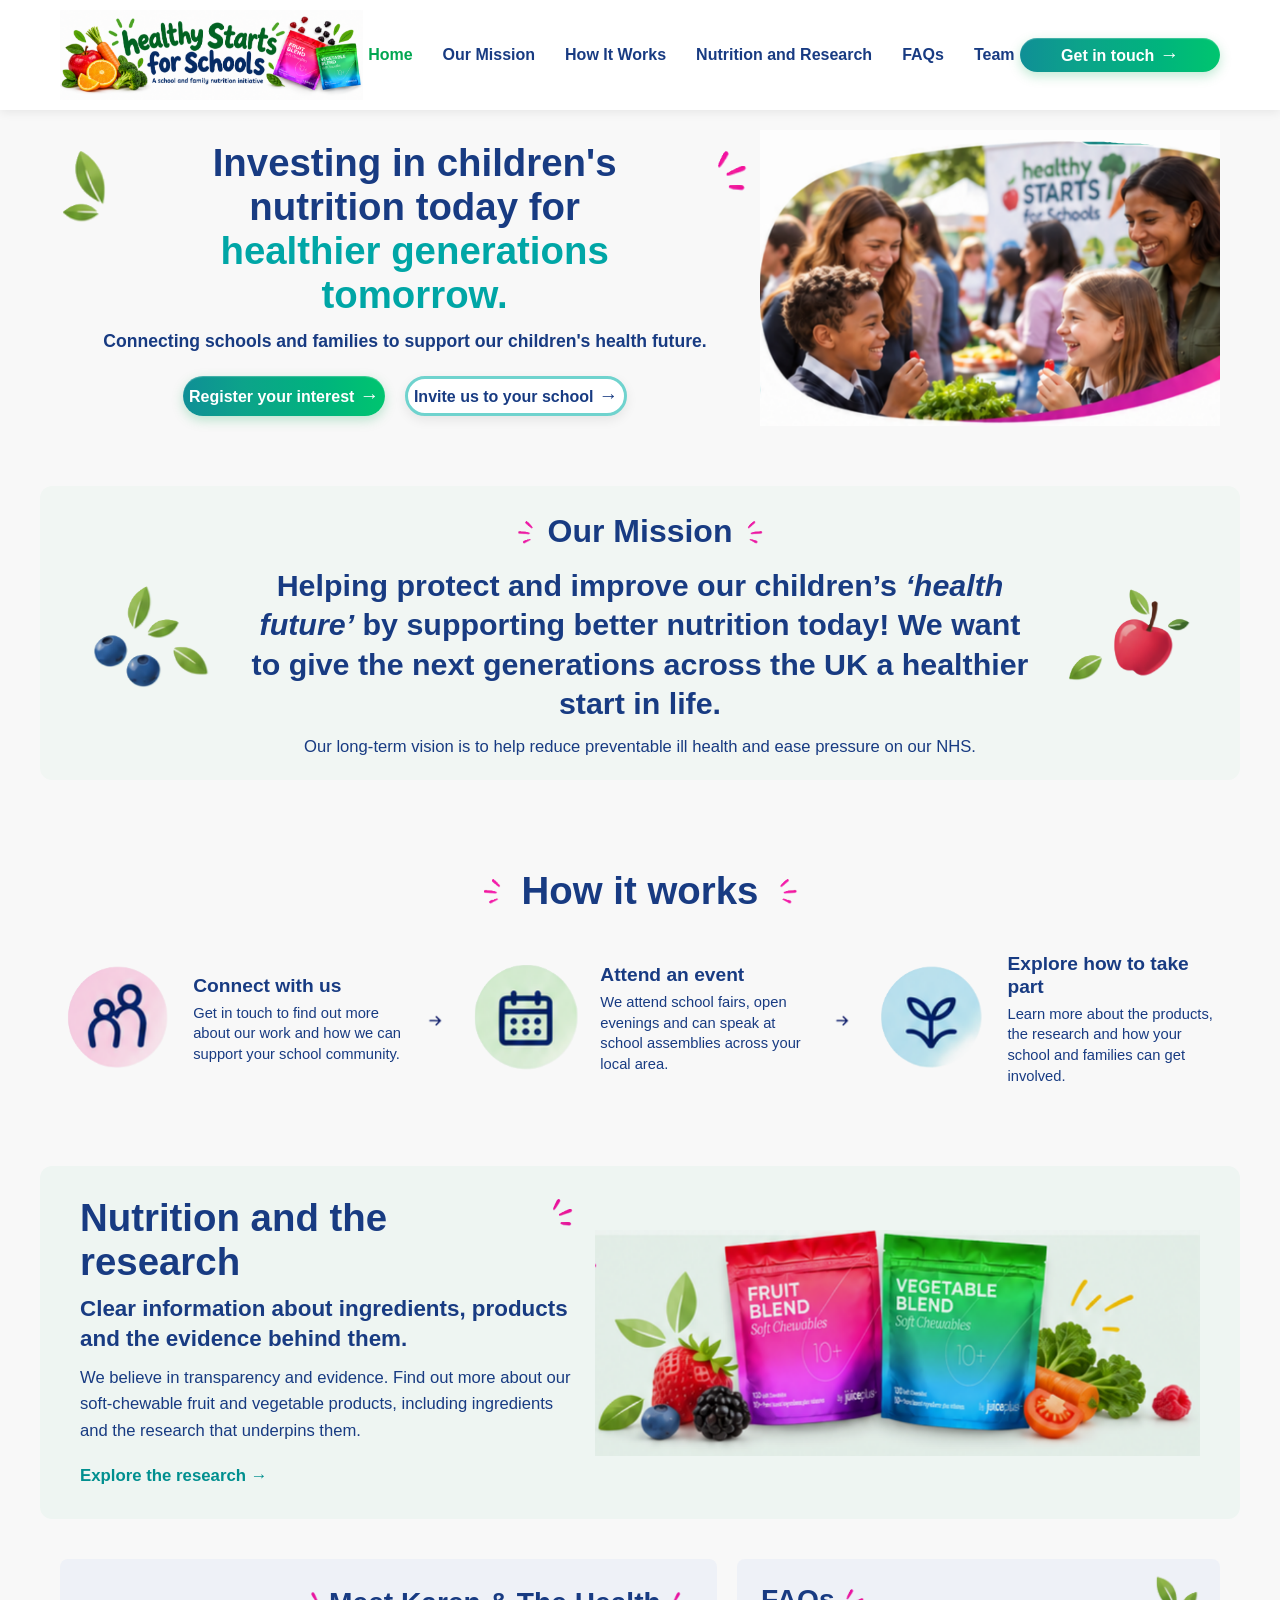
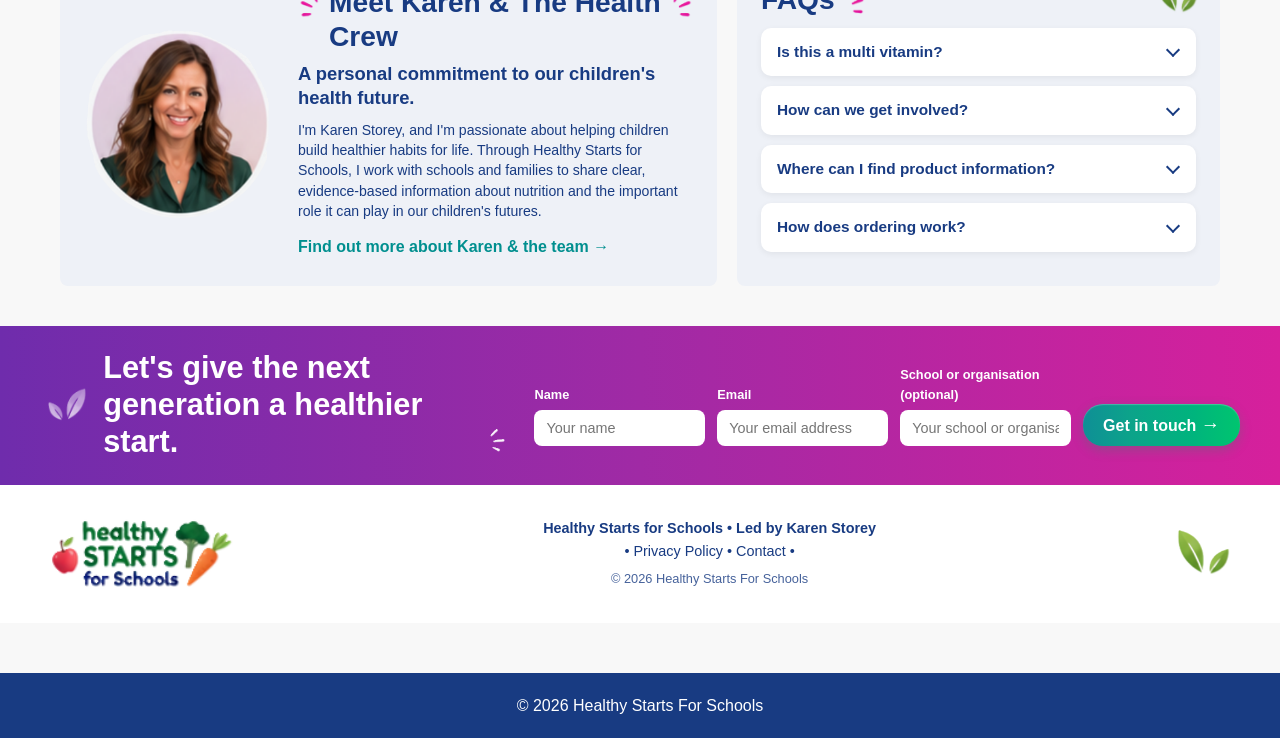
==== index.html @ e0e0cb2b "added content team page provacy" ====
<!DOCTYPE html>
<html lang="en">
<head>
<meta charset="UTF-8">
<meta name="viewport" content="width=device-width, initial-scale=1.0">
<title>Healthy Starts For Schools</title>
<link rel="stylesheet" href="css/style.css">
<!-- Standard favicon -->
<link rel="icon" type="image/x-icon" href="images/icons/favicon.ico">

<!-- PNG favicons -->
<link rel="icon" type="image/png" sizes="16x16" href="images/icons/favicon-16x16.png">
<link rel="icon" type="image/png" sizes="32x32" href="images/icons/favicon-32x32.png">

<!-- Android -->
<link rel="icon" type="image/png" sizes="192x192" href="images/icons/android-chrome-192x192.png">
<link rel="icon" type="image/png" sizes="512x512" href="images/icons/android-chrome-512x512.png">

<!-- Apple -->
<link rel="apple-touch-icon" sizes="180x180" href="images/icons/apple-touch-icon.png">
</head>

<body>

<div id="header"></div>
<section class="hero-split">
	<div class="hero-content">

	<div class="hero-top">
		<img class="hero-leaves" src="images/leaves-top-left.png" alt="Leaves Left">

		<div class="hero-heading">
			<span class="dark-blue-text hero-text">Investing in children's nutrition today for</span>
			<span class="turquoise-text hero-text">healthier generations tomorrow.</span>
		</div>

		<img class="hero-glow" src="images/pink-glow-right.png" alt="Pink Glow">
	</div>

	<p class="hero-subtext">
		Connecting schools and families to support our children's health future.
	</p>

	<div class="hero-buttons">
		<button class="green-button" id="register-your-interest">Register your interest</button>
		<button class="white-button" id="invite-us-to-your-school">Invite us to your school</button>
	</div>

</div>

	<div class="hero-image">
		<img src="images/kids-parents-picture.png" alt="Kids Parents Picture">
	</div>
</section>
<!--
    <h1>Healthy Starts For Schools</h1>
    <p>
        Supporting healthier eating, healthier lifestyles and wellbeing
        in schools and communities.
    </p>

    <a href="mailto:info@healthystartsforschools.co.uk"
       class="email-btn">
       Contact Us By Email
    </a>
-->
<section class="mission-banner">

	<img class="mission-fruit mission-fruit-left" src="images/mission-blueberries.png" alt="" aria-hidden="true">

	<div class="mission-text">

		<div class="mission-title-row">
			<img class="mission-glow" src="images/pink-glow-left-middle.png" alt="" aria-hidden="true">
			<h2 class="mission-title">Our Mission</h2>
			<img class="mission-glow" src="images/pink-glow-right-middle.png" alt="" aria-hidden="true">
		</div>

		<p class="mission-subtitle">
			Helping protect and improve our children’s <em>‘health future’</em> by supporting better nutrition today!
We want to give the next generations across the UK a healthier start in life.
		</p>

		<p class="mission-body">
			Our long-term vision is to help reduce preventable ill health and ease pressure on our NHS.
		</p>

	</div>

	<img class="mission-fruit mission-fruit-right" src="images/mission-apple.png" alt="" aria-hidden="true">

</section>

<section class="hiw">

	<div class="hiw-title-row">
		<img class="hiw-glow" src="images/pink-glow-left-middle.png" alt="" aria-hidden="true">
		<h2 class="hiw-title">How it works</h2>
		<img class="hiw-glow" src="images/pink-glow-right-middle.png" alt="" aria-hidden="true">
	</div>

	<div class="hiw-steps">

		<div class="hiw-step">
			<img class="hiw-icon" src="images/how-it-works-1-connect-graphic.png" alt="">
			<div class="hiw-text">
				<h3>Connect with us</h3>
				<p>Get in touch to find out more about our work and how we can support your school community.</p>
			</div>
		</div>

		<img class="hiw-arrow" src="images/how-it-works-0-arrow.png" alt="" aria-hidden="true">

		<div class="hiw-step">
			<img class="hiw-icon" src="images/how-it-works-2-join-graphic.png" alt="">
			<div class="hiw-text">
				<h3>Attend an event</h3>
				<p>We attend school fairs, open evenings and can speak at school assemblies across your local area.</p>
			</div>
		</div>

		<img class="hiw-arrow" src="images/how-it-works-0-arrow.png" alt="" aria-hidden="true">

		<div class="hiw-step">
			<img class="hiw-icon" src="images/how-it-works-3-explore-graphic.png" alt="">
			<div class="hiw-text">
				<h3>Explore how to take part</h3>
				<p>Learn more about the products, the research and how your school and families can get involved.</p>
			</div>
		</div>

	</div>

</section>
<section class="research-banner">

	<div class="research-text">

		<div class="research-title-row">
			<h2 class="research-title">Nutrition and the research</h2>
			<img class="research-glow" src="images/pink-glow-right.png" alt="" aria-hidden="true">
		</div>

		<p class="research-subtitle">
			Clear information about ingredients, products and the evidence behind them.
		</p>

		<p class="research-body">
			We believe in transparency and evidence. Find out more about our soft-chewable
			fruit and vegetable products, including ingredients and the research that
			underpins them.
		</p>

		<a class="research-link" href="nutritionresearch.html">Explore the research</a>

	</div>

	<div class="research-image">
		<img src="images/nutrition-and-research-graphic.png"
		     alt="Fruit Blend and Vegetable Blend soft chewables with fresh fruit and vegetables">
	</div>

</section>

<section class="tf">

	<!-- Left panel: Meet Karen -->
	<div class="tf-panel tf-team">

		<img class="tf-photo" src="images/meet-the-team-pseudo-karen.png" alt="Karen Storey">

		<div class="tf-team-text">

			<div class="tf-title-row">
				<img class="tf-glow" src="images/pink-glow-left.png" alt="" aria-hidden="true">
				<h2 class="tf-title">Meet Karen &amp; The Health Crew</h2>
				<img class="tf-glow" src="images/pink-glow-right.png" alt="" aria-hidden="true">
			</div>

			<p class="tf-subtitle">A personal commitment to our children's health future.</p>

			<p class="tf-body">
				I'm Karen Storey, and I'm passionate about helping children build healthier
				habits for life. Through Healthy Starts for Schools, I work with schools and
				families to share clear, evidence-based information about nutrition and the
				important role it can play in our children's futures.
			</p>

			<a class="tf-link" href="team.html">Find out more about Karen &amp; the team</a>

		</div>
	</div>

	<!-- Right panel: FAQs -->
	<div class="tf-panel tf-faqs">

		<img class="tf-leaves" src="images/leaves-right.png" alt="" aria-hidden="true">

		<div class="tf-title-row">
			<h2 class="tf-title">FAQs</h2>
			<img class="tf-glow" src="images/pink-glow-right.png" alt="" aria-hidden="true">
		</div>
		<details class="tf-faq">
			<summary>Is this a multi vitamin?</summary>
			<p>No, the is organic GMO free whole food nutrition.</p>
		</details>
		<details class="tf-faq">
			<summary>How can we get involved?</summary>
			<p>Email us for more information.</p>
		</details>

		<details class="tf-faq">
			<summary>Where can I find product information?</summary>
			<p>See the nutrition and research page.</p>
		</details>

		<details class="tf-faq">
			<summary>How does ordering work?</summary>
			<p>A simple repeat ordering system that gets delivered directly to your organisation.</p>
		</details>

	</div>

</section>

<section class="cta">
	<div class="cta-inner">

		<div class="cta-message">
			<img class="cta-leaves knockout" src="images/leaves-left.png" alt="" aria-hidden="true">
			<h2 class="cta-title">Let's give the next generation a healthier start.</h2>
			<img class="cta-glow knockout" src="images/pink-glow-right-middle.png" alt="" aria-hidden="true">
		</div>

		<form class="cta-form">
			<label>Name
				<input type="text" id="name" name="name" placeholder="Your name">
			</label>

			<label>Email
				<input type="email" id="email" name="email" placeholder="Your email address">
			</label>

			<label>School or organisation (optional)
				<input type="text" id="organisation" name="organisation" placeholder="Your school or organisation">
			</label>

			<button type="submit" id="get-in-touch-purple" class="green-button">
				Get in touch
			</button>
		</form>

	</div>
</section>
<div id="footer"></div>


<script src="js/script.js"></script>

</body>
</html>
---- css/style.css ----
:root{
    --green-primary:#00A651;
    --green-dark:#008948;
    --green-light:#7AC943;
    --blue-primary:#183B82;
    --blue-dark:#102A60;
	--turquoise-primary:#00A6A6;
    --turquoise-dark:#008F8F;
    --red:#F44336;
    --red-light:#FF6B6B;
    --orange:#F9A11B;
    --yellow:#F7D100;
    --offwhite:#F8F8F8;
}

*{
    margin:0;
    padding:0;
    box-sizing:border-box;
}

body{
    font-family:Arial, Helvetica, sans-serif;
    background:var(--offwhite);
    line-height:1.6;
    color:#333;
}

header{
    background:#fff;
    box-shadow:0 2px 10px rgba(0,0,0,0.08);
    position:sticky;
    top:0;
    z-index:1000;
}

.header-container{
    max-width:1200px;
    margin:auto;
    display:flex;
    align-items:center;
    justify-content:space-between;
    padding:10px 20px;
}

.logo{
    height:90px;
    width:auto;
}

.nav-links{
    display:flex;
    list-style:none;
    gap:30px;
}

.nav-links a{
    text-decoration:none;
    color:var(--blue-primary);
    font-weight:bold;
    transition:.3s;
}

.nav-links a:hover{
    color:var(--green-primary);
}

.burger{
    display:none;
    font-size:2rem;
    cursor:pointer;
    background:none;
    border:none;
}

.hero{
    text-align:center;
    padding:80px 20px;
}

.hero h1{
    color:var(--green-primary);
    margin-bottom:20px;
}

.hero p{
    max-width:700px;
    margin:auto;
    margin-bottom:30px;
}

.email-btn{
    display:inline-block;

    padding:8px 16px;
    min-width:260px;

    background:linear-gradient(
        90deg,
        #0f8f96 0%,
        #0ca38a 30%,
        #00b47d 70%,
        #00c56f 100%
    );

    color:#ffffff;
    text-decoration:none;
    font-weight:700;

    border:none;
    border-radius:50px;

    box-shadow:
        0 4px 12px rgba(0,166,81,0.25),
        inset 0 1px 1px rgba(255,255,255,0.25);

    transition:all 0.3s ease;
}

.email-btn:hover{
    background:linear-gradient(
        90deg,
        #0a7e84 0%,
        #0a937d 30%,
        #009d6c 70%,
        #00ae61 100%
    );

    transform:translateY(-2px);
}

.email-btn::after{
    content:" →";
    font-size:1.2rem;
}

img{
    vertical-align: middle;
}

.gallery{
    max-width:1200px;
    margin:auto;
    padding:40px 20px;
    display:grid;
    grid-template-columns:repeat(auto-fit,minmax(300px,1fr));
    gap:20px;
}

.gallery img{
    width:100%;
    border-radius:10px;
    box-shadow:0 4px 10px rgba(0,0,0,.1);
}

.content{
    max-width:1000px;
    margin:auto;
    padding:60px 20px;
}

.content h1{
    color:var(--blue-primary);
    margin-bottom:20px;
}

.content p{
    margin-bottom:15px;
}

footer{
    background:var(--blue-primary);
    color:white;
    text-align:center;
    padding:20px;
    margin-top:50px;
}

.active-page{
    color:var(--green-primary) !important;
}

@media (max-width:768px){

    .burger{
        display:block;
    }

    .nav-links{
        display:none;
        width:100%;
        flex-direction:column;
        padding-top:20px;
        gap:15px;
        text-align:center;
    }

    .nav-links.active{
        display:flex;
    }

    .header-container{
        flex-wrap:wrap;
    }
}
.strapline{
    display:block;
    max-width:700px;
    width:100%;
    margin:0 auto 30px;
}

.showcase{
    padding:60px 20px;
    text-align:center;
    background:white;
}

.showcase h2{
    color:var(--blue-primary);
    margin-bottom:30px;
}

.showcase-image{
    width:100%;
    max-width:1100px;
    border-radius:12px;
    box-shadow:0 6px 20px rgba(0,0,0,0.15);
}

.active-page{
    color: #00A651;
    font-weight: bold;
}
.hero-buttons{
    display:flex;
    gap:20px;
    justify-content:center;
    flex-wrap:wrap;
    margin-top:30px;
}

.green-button,
.white-button{
    display:inline-block;
    padding:6px 6px;
    border-radius:20px;
    font-size:1rem;
    font-weight:700;
    text-decoration:none;
    transition:all 0.3s ease;
    text-align:center;
    min-width:200px;
}

/* Green Button */

.green-button{
    display:inline-block;
    padding:6px 6px;
    min-width:200px;

    background:linear-gradient(
        90deg,
        #0f8f96 0%,
        #0ca38a 30%,
        #00b47d 70%,
        #00c56f 100%
    );

    color:#ffffff;
    font-weight:700;
    font-size:1rem;
    text-decoration:none;

    border-radius:20px;
    border:none;

    box-shadow:
        0 4px 12px rgba(0,166,81,0.25),
        inset 0 1px 1px rgba(255,255,255,0.25);

    transition:all 0.3s ease;
}

.green-button:hover{
    background:linear-gradient(
        90deg,
        #0a7e84 0%,
        #0a937d 30%,
        #009d6c 70%,
        #00ae61 100%
    );

    transform:translateY(-2px);
}

/* White Button */

.white-button{
    background:#ffffff;
    color:#183B82;
    border:3px solid #6FD3CE;
    box-shadow:0 4px 12px rgba(0,0,0,0.08);
}

.white-button:hover{
    background:#f8f8f8;
    border-color:#00A651;
    transform:translateY(-2px);
}
@media (max-width:768px){

    .hero-buttons{
        flex-direction:column;
        align-items:center;
    }

    .green-button,
    .white-button{
        width:100%;
        max-width:350px;
    }
}
.green-button::after,
.white-button::after{
    content:" →";
    font-size:1.2rem;
}
.dark-blue-text{
    color:var(--blue-primary);
}

.turquoise-text{
    color:var(--turquoise-primary);
}
.hero-split{
    display:flex;
    align-items:center;
    gap:10px;    
	max-width:1200px;   
    margin:0 auto;
    padding:20px;          /* same side padding as .content */
}

.hero-content{
    flex:1 1 60%;
    text-align:left;
}

/* Row: leaves | heading | glow */
.hero-top{
    display:flex;
    align-items:flex-start;
    justify-content:space-between;
    gap:clamp(8px, 1.5vw, 20px);
    margin-bottom:10px;
}

.hero-image{
    flex:1 1 40%;
}

.hero-image img{
    width:100%;
    height:auto;
    display:block;
}

/* Leaves: top left of the content column */
.hero-leaves{
    width:clamp(35px, 4.5vw, 60px);
    height:auto;
    flex-shrink:0;
    mix-blend-mode:multiply;
}

/* Heading */
.hero-heading{
    flex:1 1 auto;
    min-width:0;
}

.hero-text{
    display:block;
    font-family:'Fredoka', Arial, Helvetica, sans-serif;
    font-weight:bolder;
    font-size:clamp(1.5rem, 3vw, 2.8rem);
    line-height:1.15;text-align:center;
}

/* Pink glow: top right of the heading */
.hero-glow{
    width:clamp(24px, 3vw, 40px);
    height:auto;
    flex-shrink:0;
    mix-blend-mode:multiply;
}

/* Spans the full row, so it runs from the leaves to the glow */
.hero-subtext{
    margin-bottom:20px;
    font-size:clamp(0.95rem, 1.4vw, 1.1rem);
    color:var(--blue-primary);
	text-align:center;	
	font-weight: bolder;
}

/* Buttons: left-aligned in this layout */
.hero-split .hero-buttons{
    justify-content:center;
    margin-top:0;
}

.green-button,
.white-button{
    cursor:pointer;
    font-family:inherit;
}

/* Stack on tablets and phones */
@media (max-width:768px){
    .hero-split{
        flex-direction:column;
    }

    .hero-content,
    .hero-image{
        flex:1 1 auto;
        width:100%;
    }

    .hero-split .hero-buttons{
        justify-content:center;
    }
}

/* ---------- Our mission banner ---------- */

.mission-banner{
    display:flex;
    align-items:center;
    justify-content:space-between;
    gap:20px;
    max-width:1200px;
    margin:40px auto;
    padding:20px 30px;
    background:#F1F6F3;              /* same pale green-grey as the research banner */
    border-radius:12px;
}

.mission-text{
    flex:1 1 auto;
    min-width:0;
    text-align:center;
}

/* Title with the glow at its left */
.mission-title-row{
    display:flex;
    align-items:center;
    justify-content:center;
    gap:10px;
    margin-bottom:8px;
}

.mission-title{
    font-family:'Fredoka', Arial, Helvetica, sans-serif;
    font-weight:600;
    font-size:clamp(1.4rem, 2.6vw, 2rem);
    color:var(--blue-primary);
}

.mission-glow{
    width:clamp(18px, 2vw, 28px);
    height:auto;
    mix-blend-mode:multiply;
}

.mission-subtitle{
    font-family:'Fredoka', Arial, Helvetica, sans-serif;
    font-weight:600;
    font-size:clamp(1.1rem, 2.4vw, 1.9rem);
    line-height:1.3;
    color:var(--blue-primary);
    max-width:32em;
    margin:0 auto 10px;
}

.mission-body{
    font-size:clamp(0.85rem, 1.3vw, 1.05rem);
    color:var(--blue-primary);
}

/* Blueberries left, apple right */
.mission-fruit{
    width:clamp(70px, 12vw, 170px);
    height:auto;
    flex-shrink:0;
    mix-blend-mode:multiply;         /* blends the image backgrounds into the banner */
}

/* Smaller fruit on phones, so the text has room */
@media (max-width:600px){
    .mission-banner{
        padding:20px 12px;
        gap:8px;
    }

    .mission-fruit{
        width:55px;
    }
}

/* ---------- How it works ---------- */

.hiw{
    max-width:1200px;
    margin:0 auto;
    padding:40px 20px;
}

/* Title with a glow either side */
.hiw-title-row{
    display:flex;
    align-items:center;
    justify-content:center;
    gap:clamp(8px, 1.5vw, 16px);
    margin-bottom:30px;
}

.hiw-title{
    font-family:'Fredoka', Arial, Helvetica, sans-serif;
    font-weight:600;
    font-size:clamp(1.6rem, 3vw, 2.4rem);
    color:var(--blue-primary);
}

.hiw-glow{
    width:clamp(18px, 2.2vw, 30px);
    height:auto;
    mix-blend-mode:multiply;
}

/* Row: step | arrow | step | arrow | step */
.hiw-steps{
    display:flex;
    align-items:center;
    justify-content:center;
    gap:clamp(8px, 1.5vw, 20px);
}

.hiw-step{
    flex:1 1 0;                    /* three equal-width steps */
    min-width:0;
    display:flex;
    align-items:center;
    gap:clamp(10px, 1.5vw, 18px);
}

.hiw-icon{
    width:clamp(70px, 9vw, 120px);
    height:auto;
    flex-shrink:0;
    mix-blend-mode:multiply;       /* hides the white image background */
}

.hiw-text h3{
    font-family:'Fredoka', Arial, Helvetica, sans-serif;
    font-weight:600;
    font-size:clamp(1rem, 1.5vw, 1.2rem);
    line-height:1.2;
    color:var(--blue-primary);
    margin-bottom:6px;
}

.hiw-text p{
    font-size:clamp(0.85rem, 1.15vw, 0.95rem);
    line-height:1.4;
    color:var(--blue-primary);
}

.hiw-arrow{
    flex:0 0 auto;
    width:clamp(14px, 1.8vw, 24px);
    height:auto;
    mix-blend-mode:multiply;
}

/* Stack the steps on tablets and phones */
@media (max-width:768px){
    .hiw-steps{
        flex-direction:column;
        gap:12px;
    }

    .hiw-step{
        flex:none;
        width:100%;
        max-width:420px;
    }

    .hiw-icon{
        width:90px;
    }

    .hiw-arrow{
        width:20px;
        transform:rotate(90deg);   /* arrows point down when stacked */
    }
}

/* ---------- Nutrition and research banner ---------- */

.research-banner{
    display:flex;
    align-items:center;
    gap:20px;
    max-width:1200px;
    margin:40px auto;
    padding:30px 40px;
    background:#eef5f2;              /* pale green-grey from the design */
    border-radius:12px;
}

.research-text{
    flex:1 1 45%;
    min-width:0;
}

.research-image{
    flex:1 1 55%;
    min-width:0;
}

.research-image img{
    width:100%;
    height:auto;
    display:block;
    mix-blend-mode:multiply;         /* blends the image's pale background into the box */
}

/* Title with the glow at its top right */
.research-title-row{
    display:flex;
    align-items:flex-start;
    gap:8px;
    margin-bottom:10px;
}

.research-title{
    font-family:'Fredoka', Arial, Helvetica, sans-serif;
    font-weight:600;
    font-size:clamp(1.5rem, 3vw, 2.4rem);
    line-height:1.15;
    color:var(--blue-primary);
}

.research-glow{
    width:clamp(18px, 2vw, 28px);
    height:auto;
    margin-top:-4px;
    flex-shrink:0;
    mix-blend-mode:multiply;
}

.research-subtitle{
    font-size:clamp(1.05rem, 1.8vw, 1.4rem);
    font-weight:700;
    line-height:1.3;
    color:var(--blue-primary);
    margin-bottom:12px;
}

.research-body{
    font-size:clamp(0.9rem, 1.3vw, 1.05rem);
    color:var(--blue-primary);
    margin-bottom:18px;
}

.research-link{
    font-weight:700;
    font-size:1.05rem;
    color:var(--turquoise-dark);
    text-decoration:none;
}

.research-link::after{
    content:" →";
}

.research-link:hover{
    text-decoration:underline;
}

/* Stack on tablets and phones */
@media (max-width:768px){
    .research-banner{
        flex-direction:column;
        padding:25px 20px;
    }

    .research-text,
    .research-image{
        flex:1 1 auto;
        width:100%;
    }
}
/* ---------- Meet the team + FAQs ---------- */

.tf{
    display:flex;
    gap:20px;
    max-width:1200px;
    margin:40px auto;
    padding:0 20px;
    align-items:stretch;
}

.tf-panel{
    background:#eef1f7;                /* pale blue-grey panel */
    border-radius:8px;
    padding:clamp(14px, 2vw, 24px);
    position:relative;
    min-width:0;
}

.tf-team{
    flex:1.4 1 0;                      /* left panel is wider */
    display:flex;
    align-items:center;
    gap:clamp(12px, 2vw, 24px);
}

.tf-faqs{
    flex:1 1 0;
}

/* Photo cropped to a circle */
.tf-photo{
    width:clamp(110px, 16vw, 190px);
    aspect-ratio:1 / 1;
    object-fit:cover;
    border-radius:50%;
    flex-shrink:0;
}

.tf-team-text{
    min-width:0;
}

/* Titles with glows */
.tf-title-row{
    display:flex;
    align-items:flex-start;
    gap:8px;
    margin-bottom:8px;
}

.tf-title{
    font-family:'Fredoka', Arial, Helvetica, sans-serif;
    font-weight:600;
    font-size:clamp(1.3rem, 2.2vw, 1.8rem);
    line-height:1.2;
    color:var(--blue-primary);
}

.tf-glow{
    width:clamp(16px, 1.8vw, 24px);
    height:auto;
    flex-shrink:0;
    mix-blend-mode:multiply;
}

.tf-subtitle{
    font-weight:700;
    font-size:clamp(1rem, 1.5vw, 1.15rem);
    line-height:1.3;
    color:var(--blue-primary);
    margin-bottom:10px;
}

.tf-body{
    font-size:clamp(0.85rem, 1.1vw, 0.95rem);
    line-height:1.45;
    color:var(--blue-primary);
    margin-bottom:12px;
}

.tf-link{
    font-weight:700;
    color:var(--turquoise-dark);
    text-decoration:none;
}

.tf-link::after{
    content:" →";
}

.tf-link:hover{
    text-decoration:underline;
}

/* Leaves at the top right of the FAQ panel */
.tf-leaves{
    position:absolute;
    top:8px;
    right:14px;
    width:clamp(36px, 4.5vw, 56px);
    height:auto;
    mix-blend-mode:multiply;
}

/* FAQ accordion */
.tf-faq{
    background:#fff;
    border-radius:10px;
    box-shadow:0 2px 6px rgba(0,0,0,0.06);
    margin-bottom:10px;
}

.tf-faq summary{
    cursor:pointer;
    list-style:none;
    position:relative;
    padding:12px 44px 12px 16px;
    font-family:'Fredoka', Arial, Helvetica, sans-serif;
    font-weight:600;
    font-size:clamp(0.9rem, 1.2vw, 1rem);
    color:var(--blue-primary);
}

.tf-faq summary::-webkit-details-marker{
    display:none;
}

/* Chevron */
.tf-faq summary::after{
    content:"";
    position:absolute;
    right:18px;
    top:50%;
    width:8px;
    height:8px;
    border-right:2px solid var(--blue-primary);
    border-bottom:2px solid var(--blue-primary);
    transform:translateY(-70%) rotate(45deg);
    transition:transform .2s ease;
}

.tf-faq[open] summary::after{
    transform:translateY(-30%) rotate(-135deg);   /* flips up when open */
}

.tf-faq p{
    padding:0 16px 14px;
    font-size:0.9rem;
    color:var(--blue-primary);
}

/* Stack on tablets and phones */
@media (max-width:900px){
    .tf{
        flex-direction:column;
    }
}

@media (max-width:500px){
    .tf-team{
        flex-direction:column;
        text-align:center;
    }

    .tf-title-row{
        justify-content:center;
    }
}
/* ---------- Call-to-action banner ---------- */

.cta{
    background:linear-gradient(90deg, #6f2cac 0%, #a02aa5 50%, #d6209c 100%);
    padding:24px 20px;
    margin-top:40px;
}

.cta-inner{
    max-width:1200px;
    margin:0 auto;
    display:flex;
    align-items:center;
    justify-content:space-between;
    gap:24px;
}

.cta-message{
    display:flex;
    align-items:center;
    gap:12px;
    flex:1 1 40%;
    min-width:0;
}

.cta-title{
    font-family:'Fredoka', Arial, Helvetica, sans-serif;
    font-weight:600;
    font-size:clamp(1.3rem, 2.4vw, 2rem);
    line-height:1.2;
    color:#fff;
}

.cta-leaves{
    width:clamp(34px, 4vw, 56px);
    height:auto;
    flex-shrink:0;
}

.cta-glow{
    width:clamp(18px, 2vw, 28px);
    height:auto;
    flex-shrink:0;
    align-self:flex-end;
}

/* Turns white-background images into light shapes on dark backgrounds */
.knockout{
    filter:grayscale(1) invert(1) brightness(1.4);
    mix-blend-mode:screen;
}

/* Form row */
.cta-form{
    display:flex;
    align-items:flex-end;
    gap:12px;
    flex:1 1 60%;
    min-width:0;
}

.cta-form label{
    flex:1 1 0;
    min-width:0;
    display:flex;
    flex-direction:column;
    gap:4px;
    font-size:0.8rem;
    font-weight:700;
    color:#fff;
}

.cta-form input{
    width:100%;
    padding:10px 12px;
    border:none;
    border-radius:8px;
    font-size:0.9rem;
    font-family:inherit;
}

.cta-form .green-button{
    flex:0 0 auto;
    padding:10px 20px;
    min-width:0;
    white-space:nowrap;
}

/* ---------- Footer ---------- */

.site-footer{
    background:#fff;
    color:var(--blue-primary);
    margin-top:0;
    padding:24px 20px;
}

.site-footer-inner{
    max-width:1200px;
    margin:0 auto;
    display:flex;
    align-items:center;
    justify-content:space-between;
    gap:20px;
}

.footer-logo{
    height:clamp(60px, 8vw, 90px);
    width:auto;
    flex-shrink:0;
}

.footer-text{
    text-align:center;
    font-size:0.9rem;
}

.footer-strong{
    font-weight:700;
}

.footer-text a{
    color:var(--blue-primary);
    text-decoration:none;
}

.footer-text a:hover{
    text-decoration:underline;
}

.footer-copy{
    font-size:0.8rem;
    margin-top:6px;
    opacity:0.8;
}

.footer-leaves{
    width:clamp(40px, 6vw, 70px);
    height:auto;
    flex-shrink:0;
    mix-blend-mode:multiply;     /* white background disappears on the white footer */
}

/* Stack on tablets and phones */
@media (max-width:900px){
    .cta-inner{
        flex-direction:column;
        align-items:stretch;
    }

    .cta-form{
        flex-wrap:wrap;
    }

    .cta-form label{
        flex:1 1 200px;
    }
}

@media (max-width:600px){
    .site-footer-inner{
        flex-direction:column;
    }

    .cta-form .green-button{
        width:100%;
        max-width:none;
    }
}

.straplines {
	display: block;      /* needed so auto margins can centre it */
	margin: 0 auto;      /* centres horizontally */
	width: 80%;          /* resize relative to the container */
	max-width: 900px;    /* never grow bigger than this */
	height: auto;        /* keeps the correct proportions */
}

.team-member{
    background:#fff;
    padding:30px;
    margin:30px 0;
    border-radius:12px;
    box-shadow:0 2px 10px rgba(0,0,0,0.08);
}

.team-header{
    display:flex;
    gap:20px;
    align-items:center;
    margin-bottom:20px;
}

.team-header img{
    width:140px;
    height:140px;
    border-radius:50%;
    object-fit:cover;
}

.team-role{
    color:var(--green-primary);
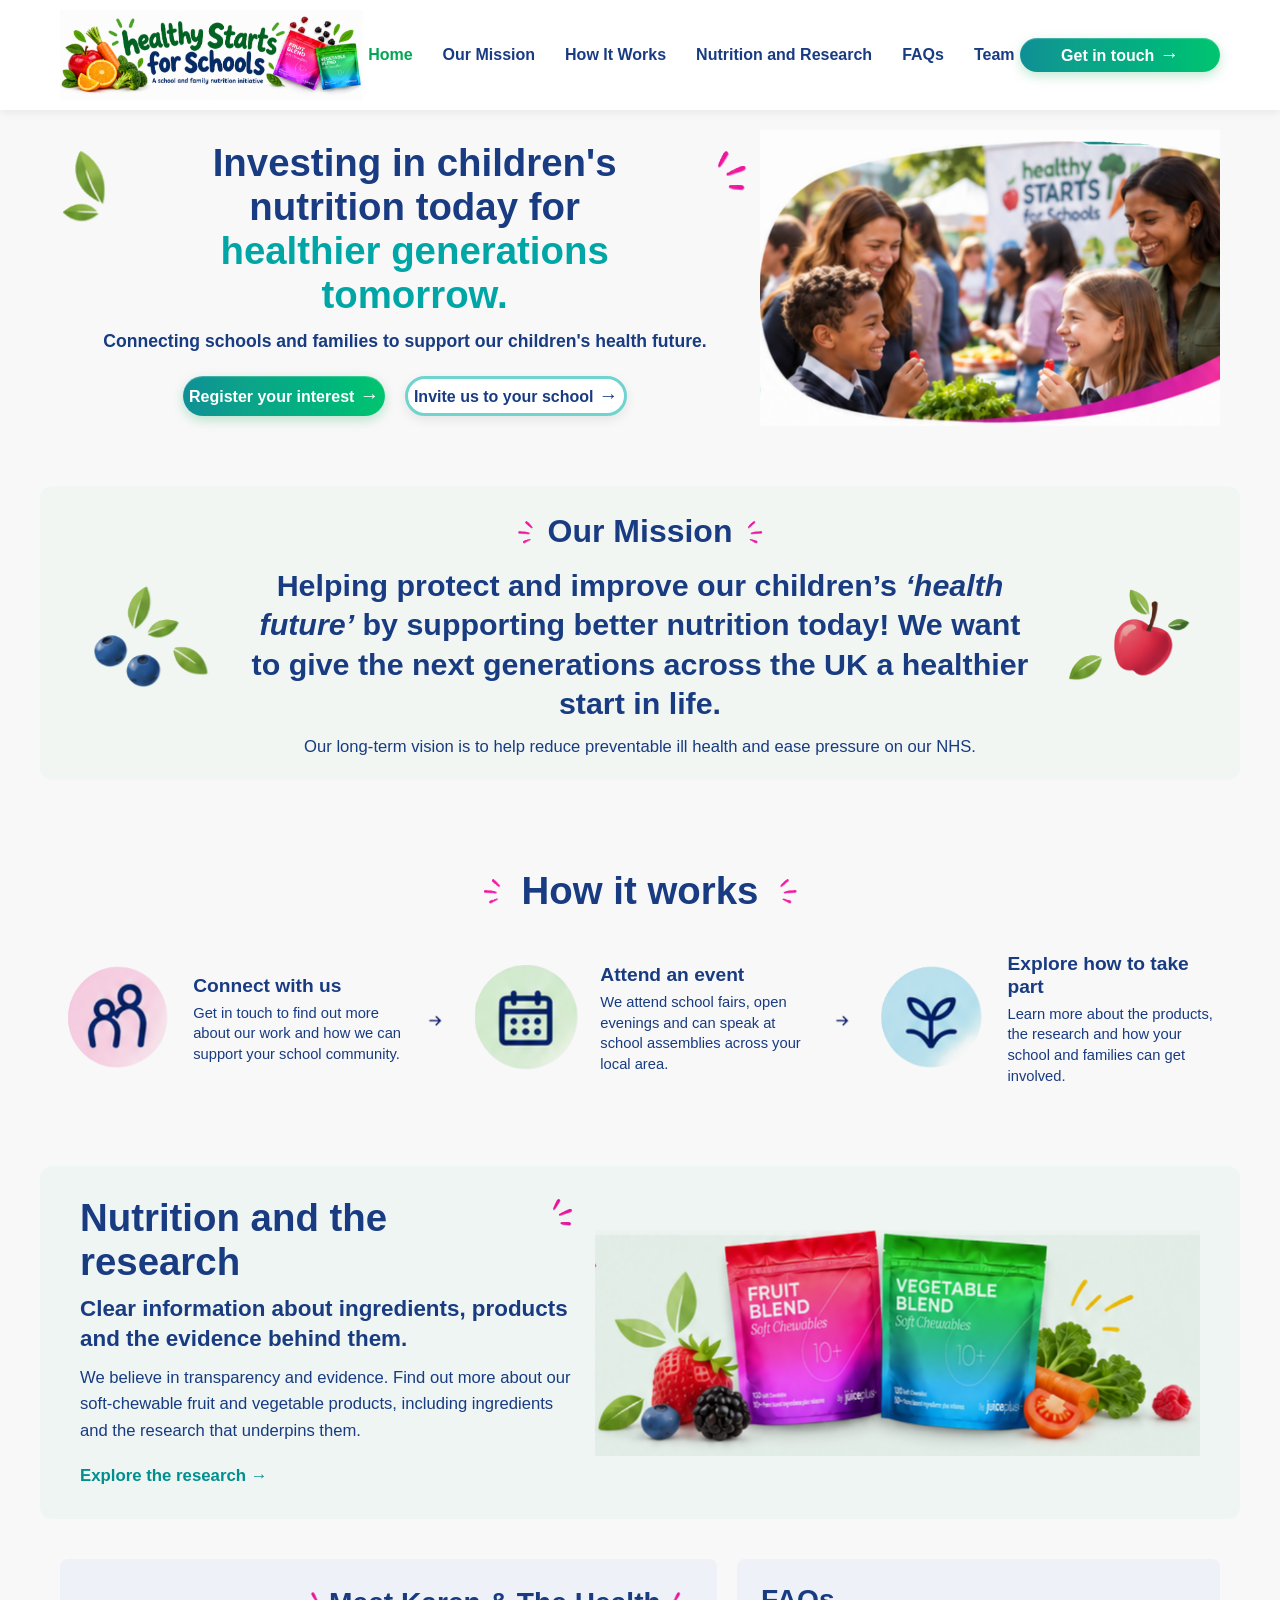
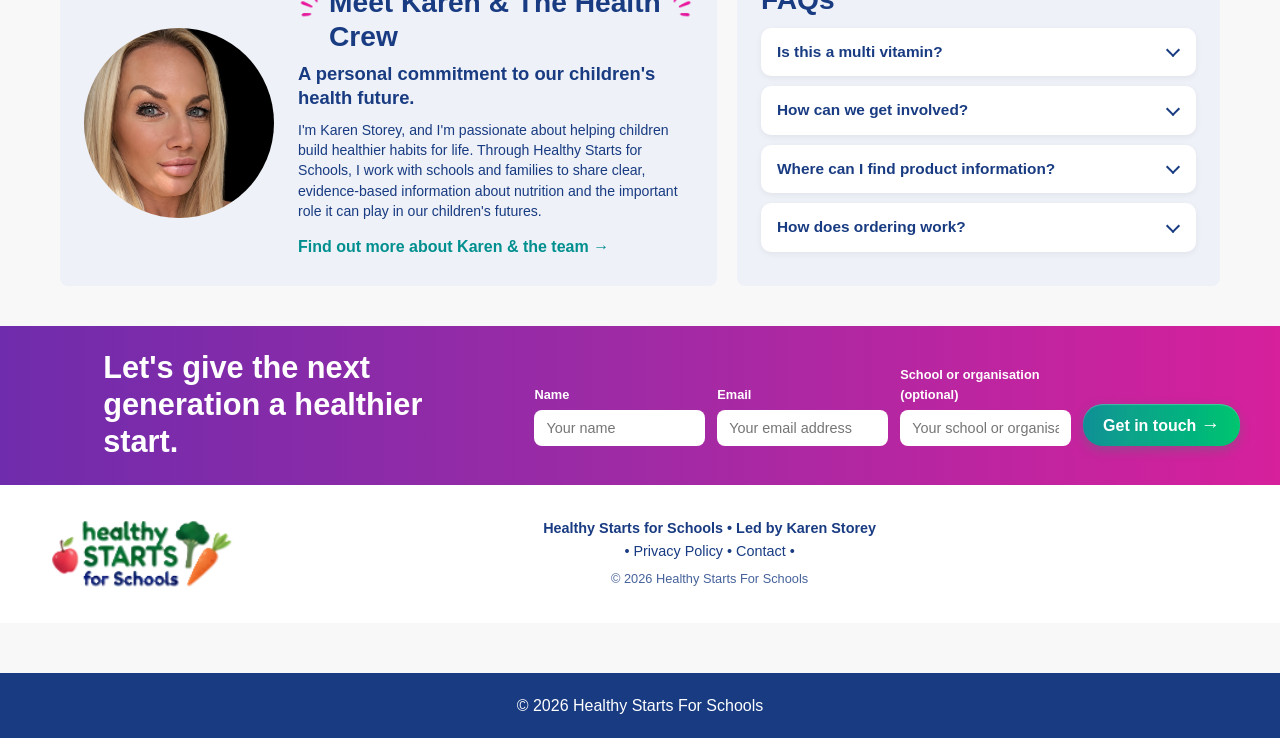
==== commit f14fb201: "new people pics" ====
--- a/index.html
+++ b/index.html
@@ -167,7 +167,7 @@
 	<!-- Left panel: Meet Karen -->
 	<div class="tf-panel tf-team">
 
-		<img class="tf-photo" src="images/meet-the-team-pseudo-karen.png" alt="Karen Storey">
+		<img class="tf-photo" src="images/people/Karen.png" alt="Karen Storey">
 
 		<div class="tf-team-text">
 
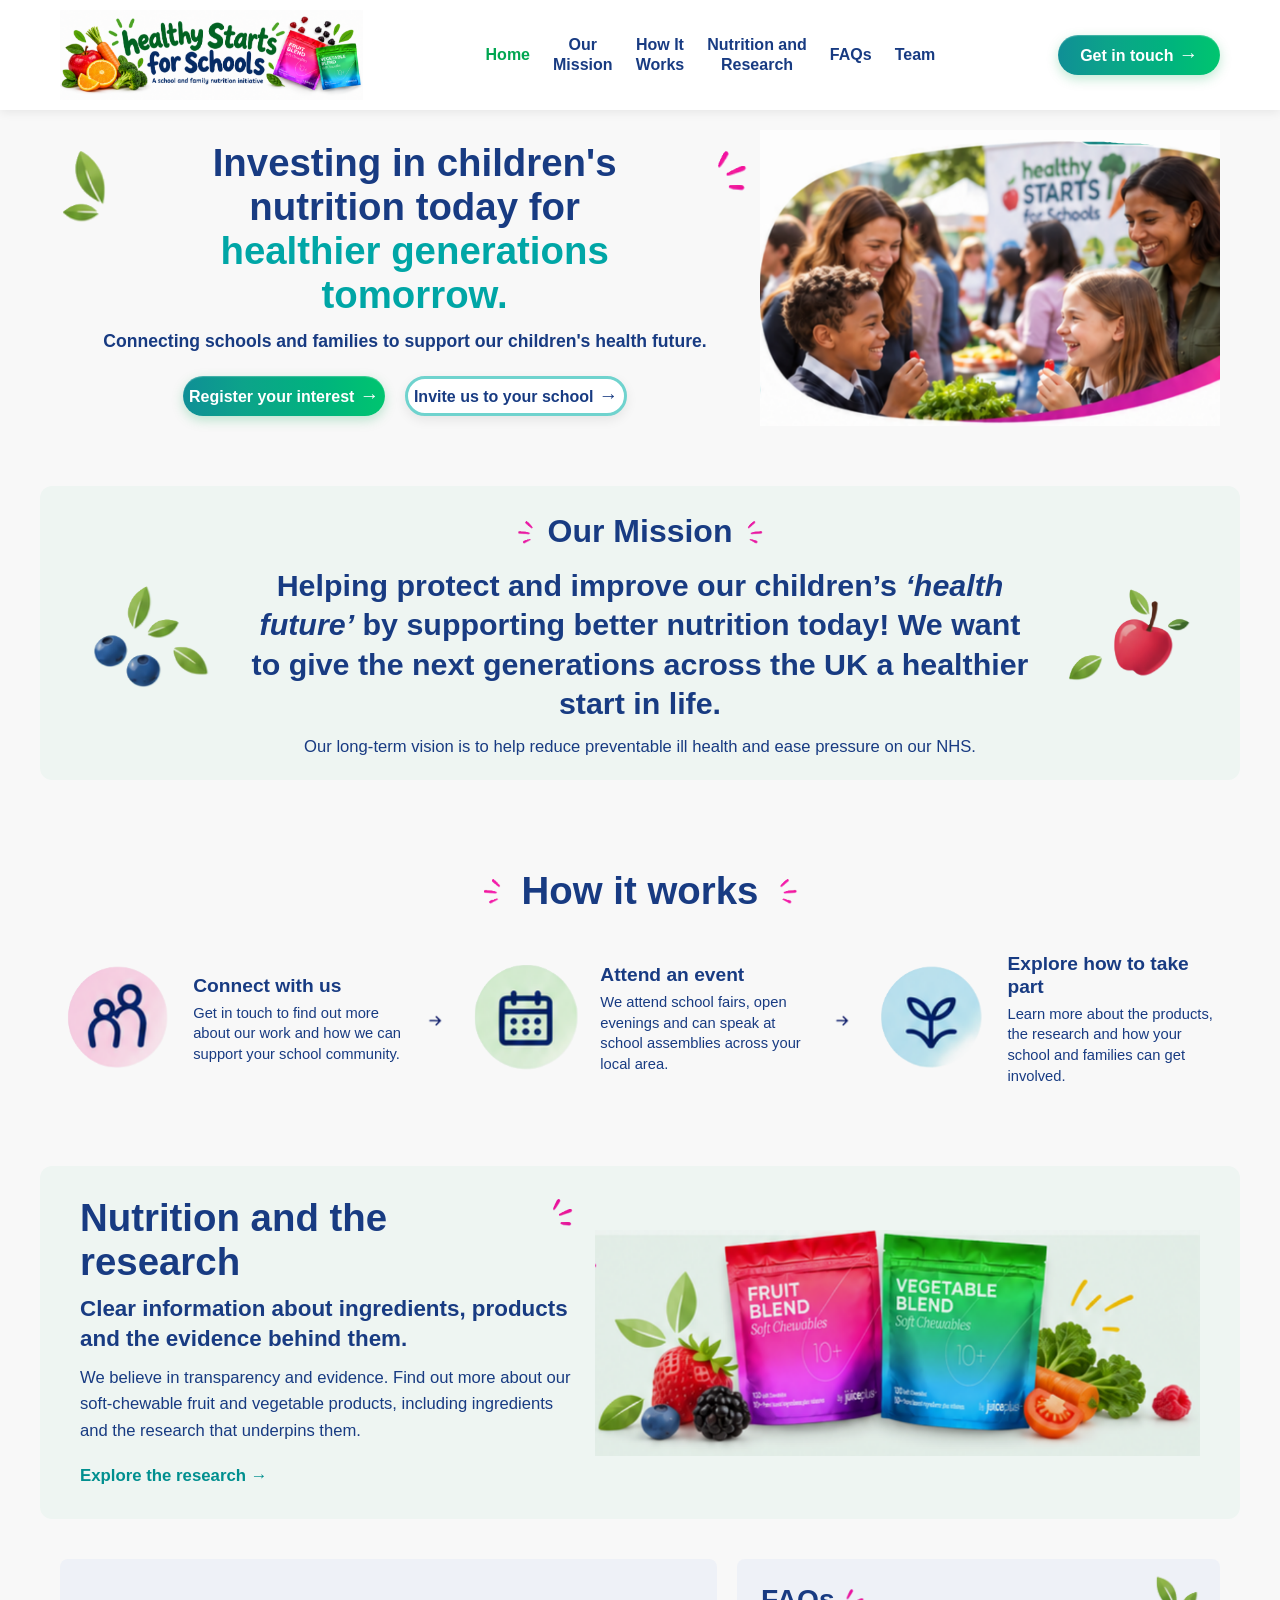
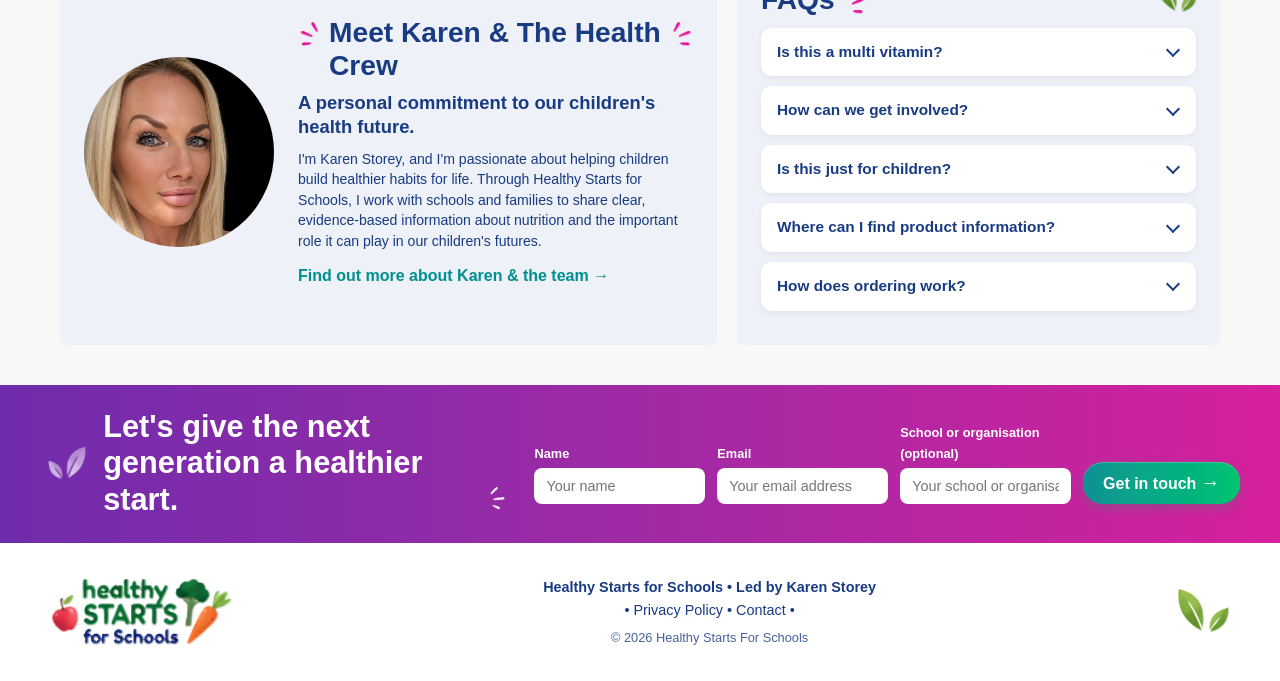
==== commit 108fc93f: "Menu layout FAQ Update" ====
--- a/index.html
+++ b/index.html
@@ -208,6 +208,13 @@
 			<summary>How can we get involved?</summary>
 			<p>Email us for more information.</p>
 		</details>
+		<details class="tf-faq">
+			<summary>Is this just for children?</summary>
+			<p>No. We do a full range of whole food nutrition for all ages 
+			<a class="mini-green-button" href="https://keith.juiceplus.com"
+		   target="_blank" rel="noopener noreferrer">More info</a>
+			</p>
+		</details>
 
 		<details class="tf-faq">
 			<summary>Where can I find product information?</summary>
--- a/css/style.css
+++ b/css/style.css
@@ -47,7 +47,9 @@
     height:90px;
     width:auto;
 }
-
+@media (max-width:1200px){
+    .logo{ height:70px; }
+}
 .nav-links{
     display:flex;
     list-style:none;
@@ -66,12 +68,20 @@
 }
 
 .burger{
-    display:none;
-    font-size:2rem;
-    cursor:pointer;
+    display:none;            /* shown on mobile by your existing media query */
     background:none;
     border:none;
-}
+    padding:0;
+    cursor:pointer;
+    line-height:0;           /* removes extra space around the image */
+}
+
+.burger-img{
+    height:30px;             /* adjust to taste */
+    width:auto;
+    display:block;    
+}
+.burger:hover .burger-img{ opacity:0.8; }
 
 .hero{
     text-align:center;
@@ -209,7 +219,18 @@
     width:100%;
     margin:0 auto 30px;
 }
-
+.clinicalresearch{
+    display:block;
+    max-width:700px;
+    width:100%;
+    margin:0 auto 30px;
+}
+.bottombanner{
+    display:block;
+    
+    width:100%;
+    margin:0 auto 5px;
+}
 .showcase{
     padding:60px 20px;
     text-align:center;
@@ -445,7 +466,7 @@
     max-width:1200px;
     margin:40px auto;
     padding:20px 30px;
-    background:#F1F6F3;              /* same pale green-grey as the research banner */
+    background:#eef5f2;              /* same pale green-grey as the research banner */
     border-radius:12px;
 }
 
@@ -1076,4 +1097,74 @@
 }
 
 .team-role{
-    color:var(--green-primary);+    color:var(--green-primary);	
+}
+.header-container{
+    gap:20px;
+}
+
+.nav-links{
+    align-items:center;                 /* centres 1-line and 2-line links on the same midline */
+    gap:clamp(14px, 1.8vw, 28px);
+}
+
+.nav-links a{
+    display:block;
+    text-align:center;
+    line-height:1.25;
+    white-space:nowrap;                 /* only wraps where the <br> is */
+}
+
+#get-in-touch{
+    flex-shrink:0;
+    min-width:0;                        /* overrides the 200px from .green-button */
+    padding:8px 22px;
+    line-height:1.25;
+    text-align:center;
+    white-space:nowrap;
+}
+
+@media (max-width:768px){
+
+    .nav-links br{
+        display:none;            /* menu items on a single line */
+    }
+
+    nav{
+        display:contents;        /* burger and menu become direct children of the header */
+    }
+
+    .header-container > a{
+        order:1;
+        margin-right:auto;       /* pushes the button and burger to the right */
+    }
+
+    #get-in-touch{
+        order:2;
+        width:auto;
+        max-width:none;
+    }
+
+    .burger{
+        order:3;                 /* far right */
+    }
+
+    .nav-links{
+        order:4;                 /* drops to its own full-width row when opened */
+    }
+}
+@media (max-width:480px){
+    .logo{
+        height:50px;
+    }
+
+    #get-in-touch{
+        padding:8px 14px;
+        font-size:0.9rem;
+    }
+
+    .header-container{
+        gap:10px;
+        padding:10px 12px;
+    }
+}
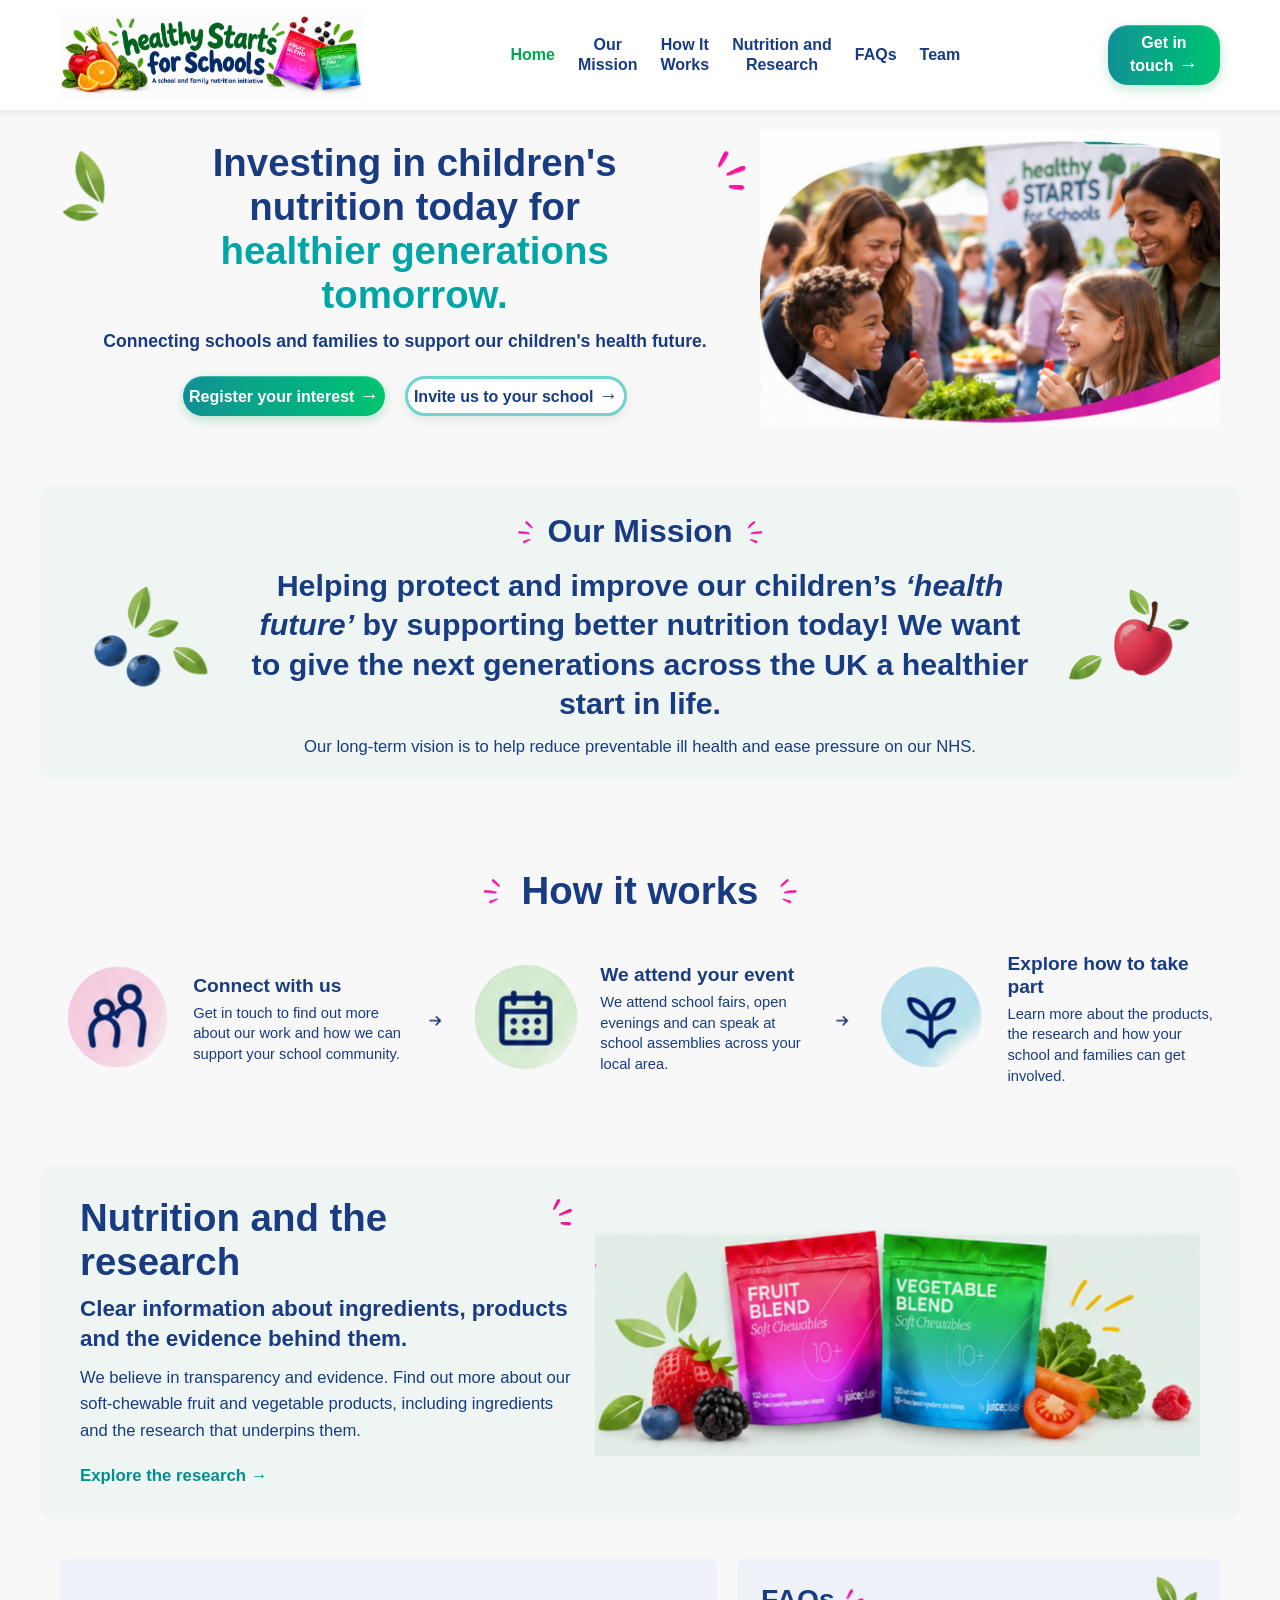
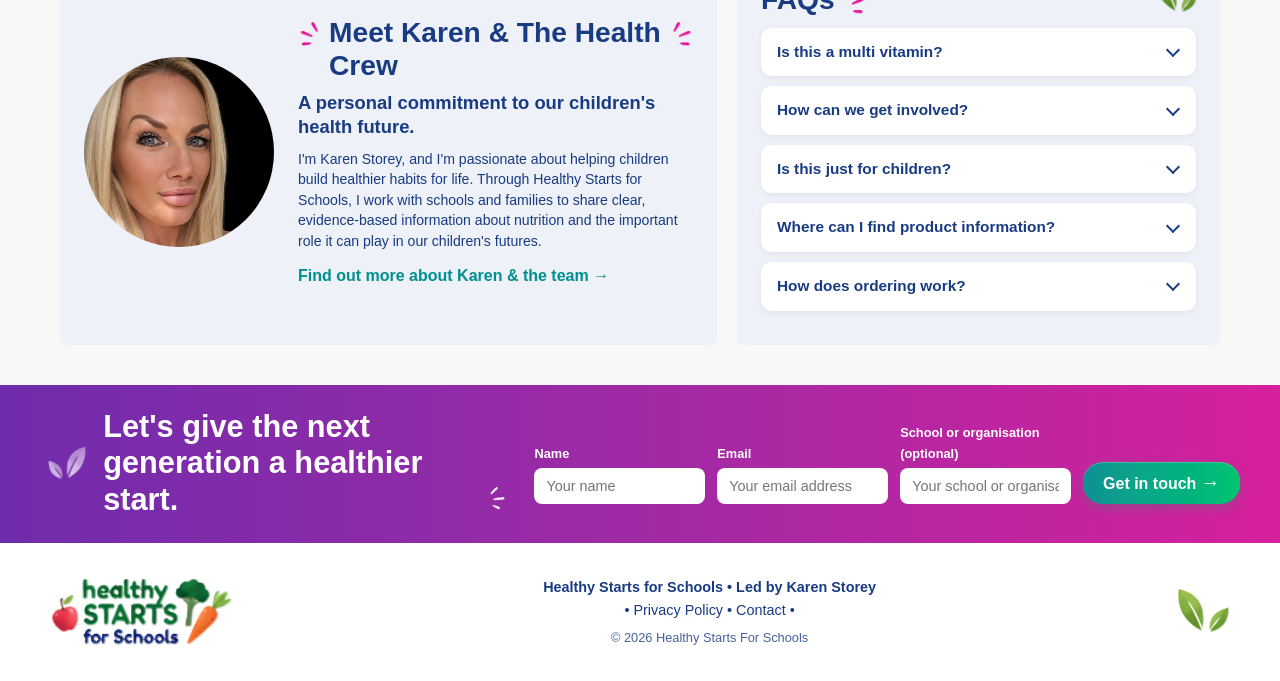
==== commit 830bec84: "Page Changes" ====
--- a/index.html
+++ b/index.html
@@ -114,7 +114,7 @@
 		<div class="hiw-step">
 			<img class="hiw-icon" src="images/how-it-works-2-join-graphic.png" alt="">
 			<div class="hiw-text">
-				<h3>Attend an event</h3>
+				<h3>We attend your event</h3>
 				<p>We attend school fairs, open evenings and can speak at school assemblies across your local area.</p>
 			</div>
 		</div>
@@ -202,7 +202,7 @@
 		</div>
 		<details class="tf-faq">
 			<summary>Is this a multi vitamin?</summary>
-			<p>No, the is organic GMO free whole food nutrition.</p>
+			<p>No, the is GMO free, Vegan, Whole food nutrition.</p>
 		</details>
 		<details class="tf-faq">
 			<summary>How can we get involved?</summary>
--- a/css/style.css
+++ b/css/style.css
@@ -225,6 +225,27 @@
     width:100%;
     margin:0 auto 30px;
 }
+
+.research-ingredients{
+    display:grid;
+    grid-template-columns:repeat(2, 1fr);   /* 2 in a row */
+    gap:16px;
+    align-items:center;
+    max-width:700px;                        /* same width as .clinicalresearch */
+    width:100%;
+    margin:0 auto 30px;
+}
+.research-ingredients img{
+    display:block;
+    width:100%;
+    height:auto;
+}
+@media (max-width:480px){
+    .research-ingredients{
+        grid-template-columns:1fr;
+    }
+}
+
 .bottombanner{
     display:block;
     
@@ -1154,17 +1175,159 @@
     }
 }
 @media (max-width:480px){
+
+    .header-container{
+        gap:8px;
+        padding:8px 12px;
+    }
+
+    .header-container > a{
+        min-width:0;
+        flex:0 1 auto;           /* lets the logo shrink if space runs out */
+    }
+
     .logo{
-        height:50px;
+        height:44px;
+        max-width:100%;
     }
 
     #get-in-touch{
-        padding:8px 14px;
-        font-size:0.9rem;
-    }
-
-    .header-container{
-        gap:10px;
-        padding:10px 12px;
+        padding:7px 14px;
+        font-size:0.85rem;
+    }
+
+    #get-in-touch::after{
+        content:none;            /* drops the arrow to save width */
+    }
+
+    .burger-img{
+        height:26px;
+    }
+}
+
+.mini-green-button{
+    display:inline-block;
+    margin-left:6px;
+    padding:3px 14px;
+    border-radius:20px;
+    font-size:0.8rem;
+    font-weight:700;
+    line-height:1.4;
+    text-decoration:none;
+    color:#ffffff;
+    vertical-align:middle;
+    background:linear-gradient(
+        90deg,
+        #0f8f96 0%,
+        #0ca38a 30%,
+        #00b47d 70%,
+        #00c56f 100%
+    );
+    box-shadow:0 2px 6px rgba(0,166,81,0.25);
+    transition:all 0.3s ease;
+}
+
+.mini-green-button:hover{
+    background:linear-gradient(
+        90deg,
+        #0a7e84 0%,
+        #0a937d 30%,
+        #009d6c 70%,
+        #00ae61 100%
+    );
+    transform:translateY(-1px);
+}
+
+.mini-green-button::after{
+    content:" →";
+}
+
+/* ---------- Free products for kids ---------- */
+
+.free-products{
+    max-width:700px;
+    margin:0 auto 30px;
+    padding:20px 24px;
+    background:#e9e9e9;              /* matches the grey of the product photos */
+    border-radius:12px;
+    text-align:center;
+}
+
+.fp-title{
+    font-family:Arial, Helvetica, sans-serif;
+    font-weight:400;
+    font-size:clamp(1.1rem, 3vw, 1.6rem);
+    letter-spacing:0.04em;
+    text-transform:uppercase;
+    color:#333;
+    margin-bottom:10px;
+}
+
+.fp-row{
+    display:flex;
+    align-items:center;
+    justify-content:center;
+    gap:clamp(8px, 2vw, 20px);
+}
+
+/* Crops the empty grey space around each photo */
+.fp-photo{
+    flex:1 1 0;
+    min-width:0;
+    aspect-ratio:1 / 0.8;
+    overflow:hidden;
+}
+
+.fp-photo img{
+    width:100%;
+    height:100%;
+    object-fit:cover;
+    transform:scale(1.25);           /* zooms in on the products; increase to crop more */
+}
+
+.fp-or{
+    flex:0 0 auto;
+    font-weight:700;
+    font-size:clamp(0.9rem, 2vw, 1.2rem);
+    letter-spacing:0.05em;
+    color:#333;
+}
+
+/* Stack on small phones */
+@media (max-width:480px){
+    .fp-row{
+        flex-direction:column;
+    }
+
+    .fp-photo{
+        width:70%;
+        flex:none;
+    }
+}
+
+/* ---------- Product photo gallery ---------- */
+
+.product-gallery{
+    display:grid;
+    grid-template-columns:repeat(4, 1fr);   /* four across on desktop */
+    gap:16px;
+    max-width:1000px;
+    margin:30px auto;
+}
+
+.product-gallery img{
+    width:100%;
+    aspect-ratio:1 / 1;                      /* keeps all four the same square size */
+    object-fit:cover;
+    border-radius:12px;
+    box-shadow:0 4px 10px rgba(0,0,0,0.1);
+    display:block;
+}
+
+/* Two by two on tablets and phones */
+@media (max-width:768px){
+    .product-gallery{
+        grid-template-columns:repeat(2, 1fr);
+        gap:12px;
     }
 }
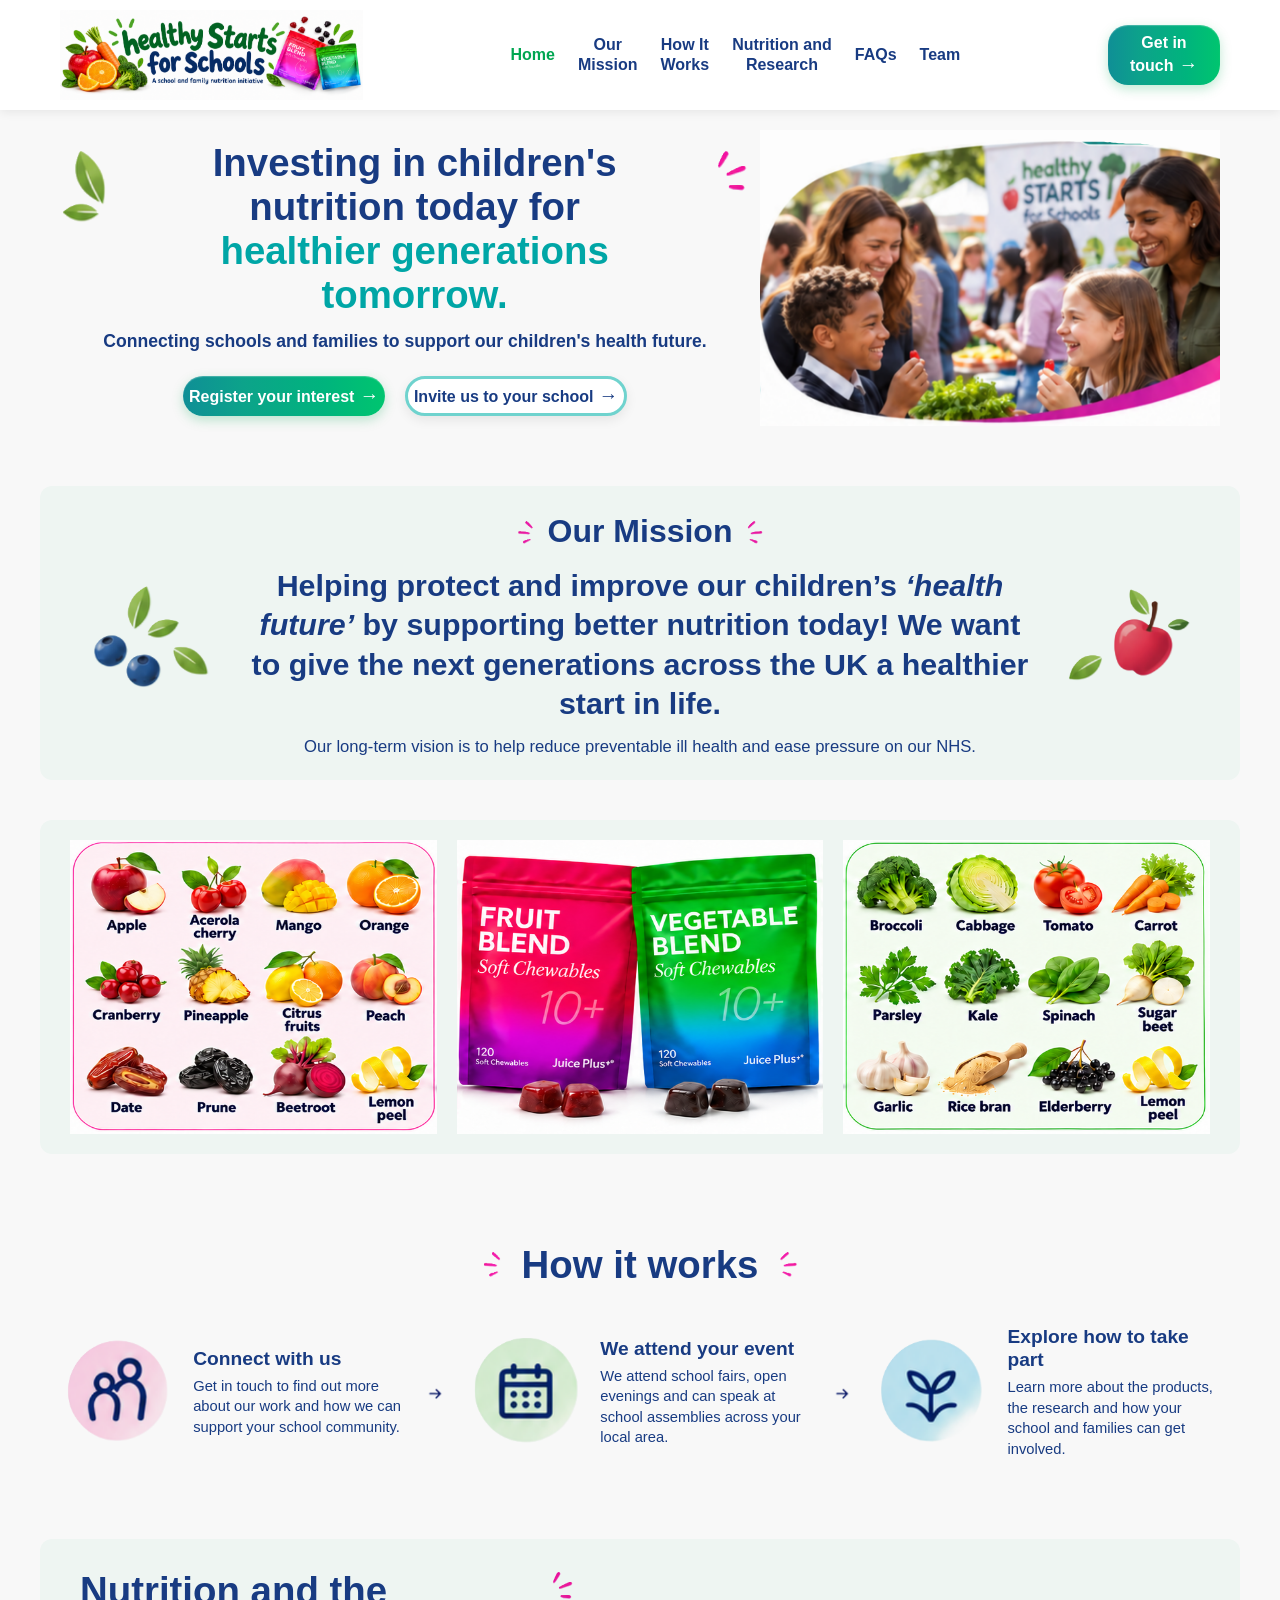
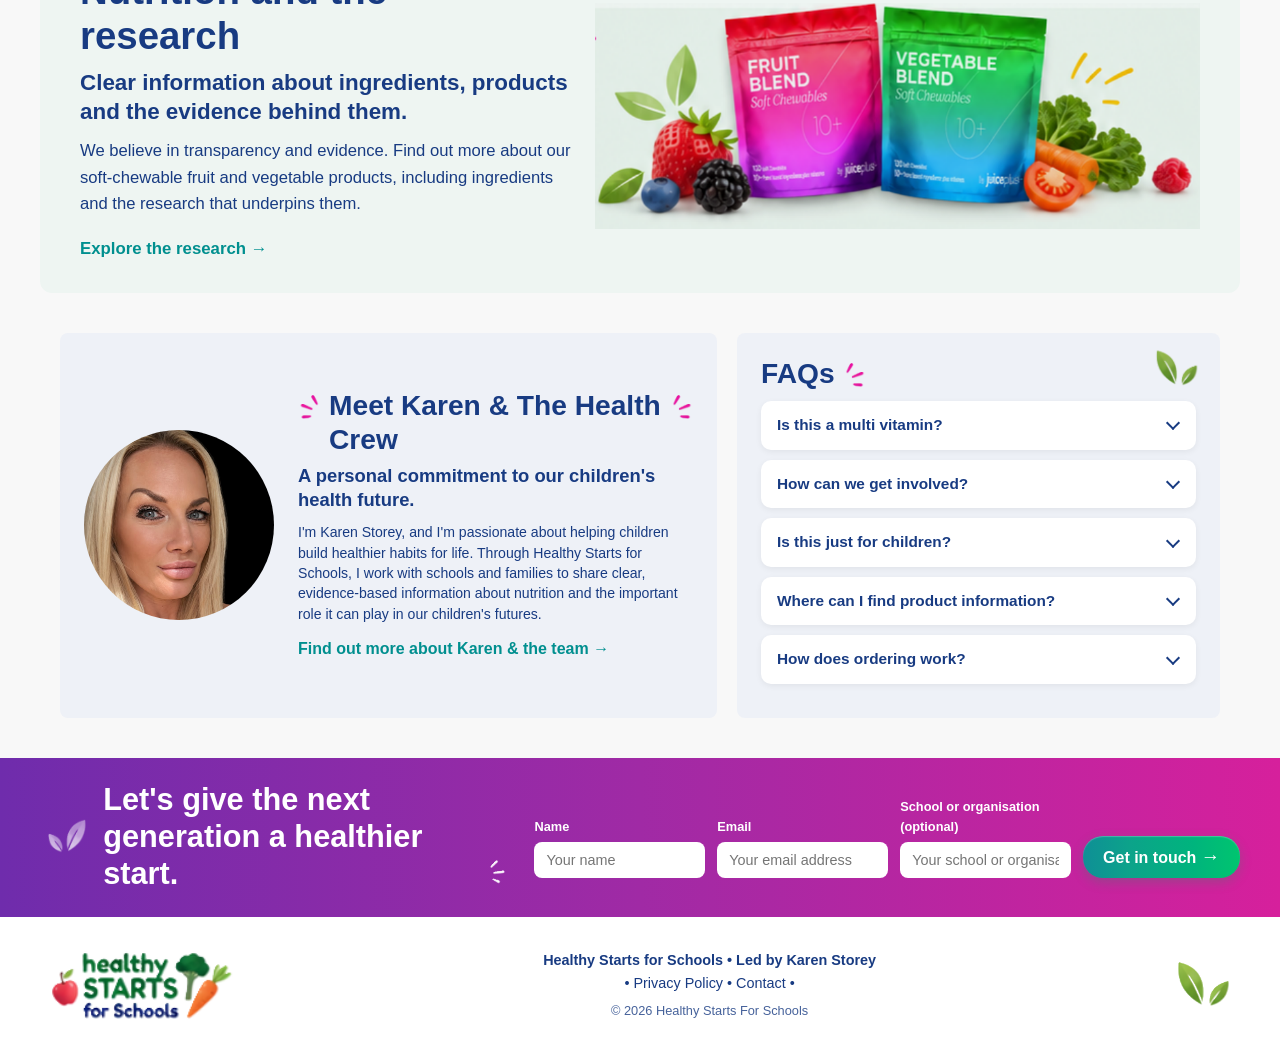
==== commit 7b75fd45: "Added graphics and FAQs" ====
--- a/index.html
+++ b/index.html
@@ -52,18 +52,7 @@
 		<img src="images/kids-parents-picture.png" alt="Kids Parents Picture">
 	</div>
 </section>
-<!--
-    <h1>Healthy Starts For Schools</h1>
-    <p>
-        Supporting healthier eating, healthier lifestyles and wellbeing
-        in schools and communities.
-    </p>
-
-    <a href="mailto:info@healthystartsforschools.co.uk"
-       class="email-btn">
-       Contact Us By Email
-    </a>
--->
+
 <section class="mission-banner">
 
 	<img class="mission-fruit mission-fruit-left" src="images/mission-blueberries.png" alt="" aria-hidden="true">
@@ -90,6 +79,15 @@
 	<img class="mission-fruit mission-fruit-right" src="images/mission-apple.png" alt="" aria-hidden="true">
 
 </section>
+
+<div>
+	<p class="mission-banner">
+		<img class="fp-photo" src="images/caps-chewies-ingredients-left.png" alt="" aria-hidden="true">
+		<img class="fp-photo" src="images/caps-chewies-ingredients-center.png" alt="" aria-hidden="true">
+		<img class="fp-photo" src="images/caps-chewies-ingredients-right.png" alt="" aria-hidden="true">
+	</p>
+</div>
+
 
 <section class="hiw">
 
@@ -202,7 +200,7 @@
 		</div>
 		<details class="tf-faq">
 			<summary>Is this a multi vitamin?</summary>
-			<p>No, the is GMO free, Vegan, Whole food nutrition.</p>
+			<p>No, the products are GMO free, Vegan, Whole food nutrition.</p>
 		</details>
 		<details class="tf-faq">
 			<summary>How can we get involved?</summary>
@@ -211,7 +209,7 @@
 		<details class="tf-faq">
 			<summary>Is this just for children?</summary>
 			<p>No. We do a full range of whole food nutrition for all ages 
-			<a class="mini-green-button" href="https://keith.juiceplus.com"
+			<a class="mini-green-button" href="https://karenstorey.juiceplus.com/gb/en-gb"
 		   target="_blank" rel="noopener noreferrer">More info</a>
 			</p>
 		</details>
--- a/css/style.css
+++ b/css/style.css
@@ -1123,7 +1123,9 @@
 .header-container{
     gap:20px;
 }
-
+.width90pc{
+	width:90%
+}
 .nav-links{
     align-items:center;                 /* centres 1-line and 2-line links on the same midline */
     gap:clamp(14px, 1.8vw, 28px);
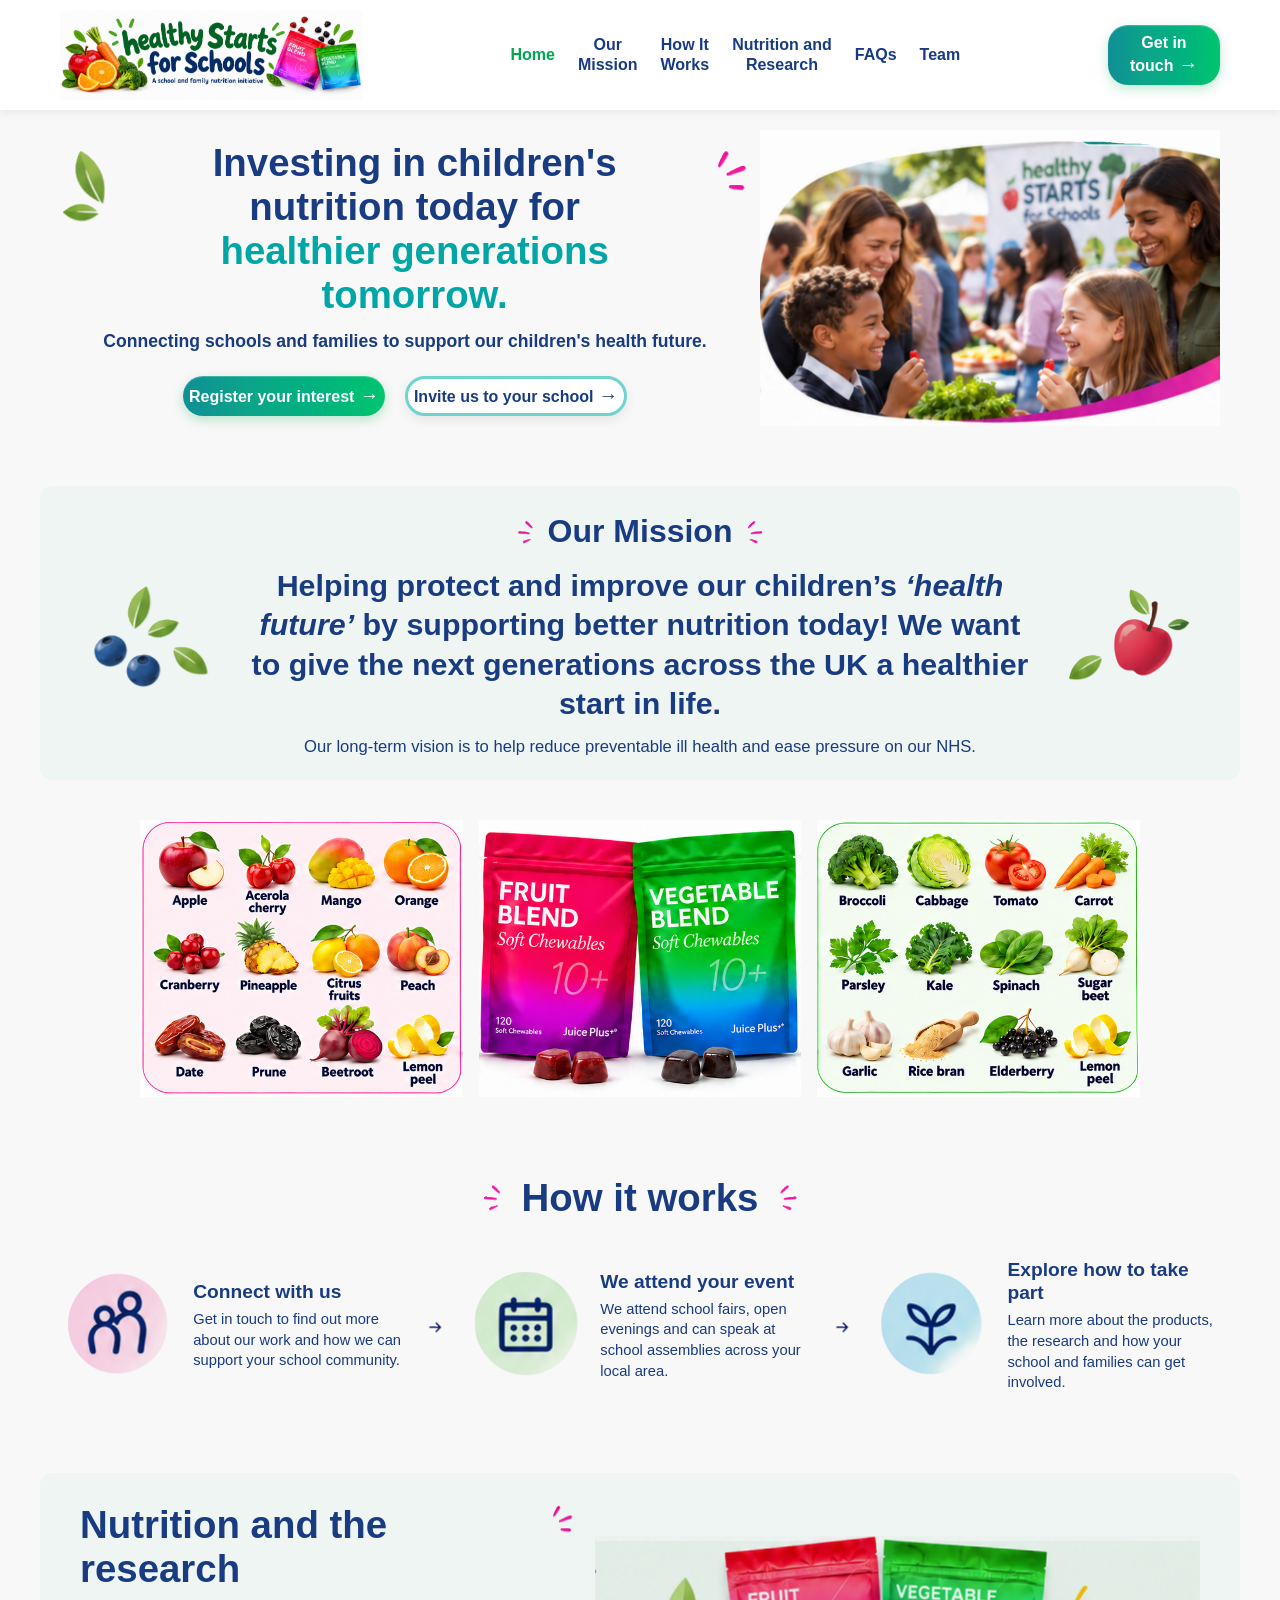
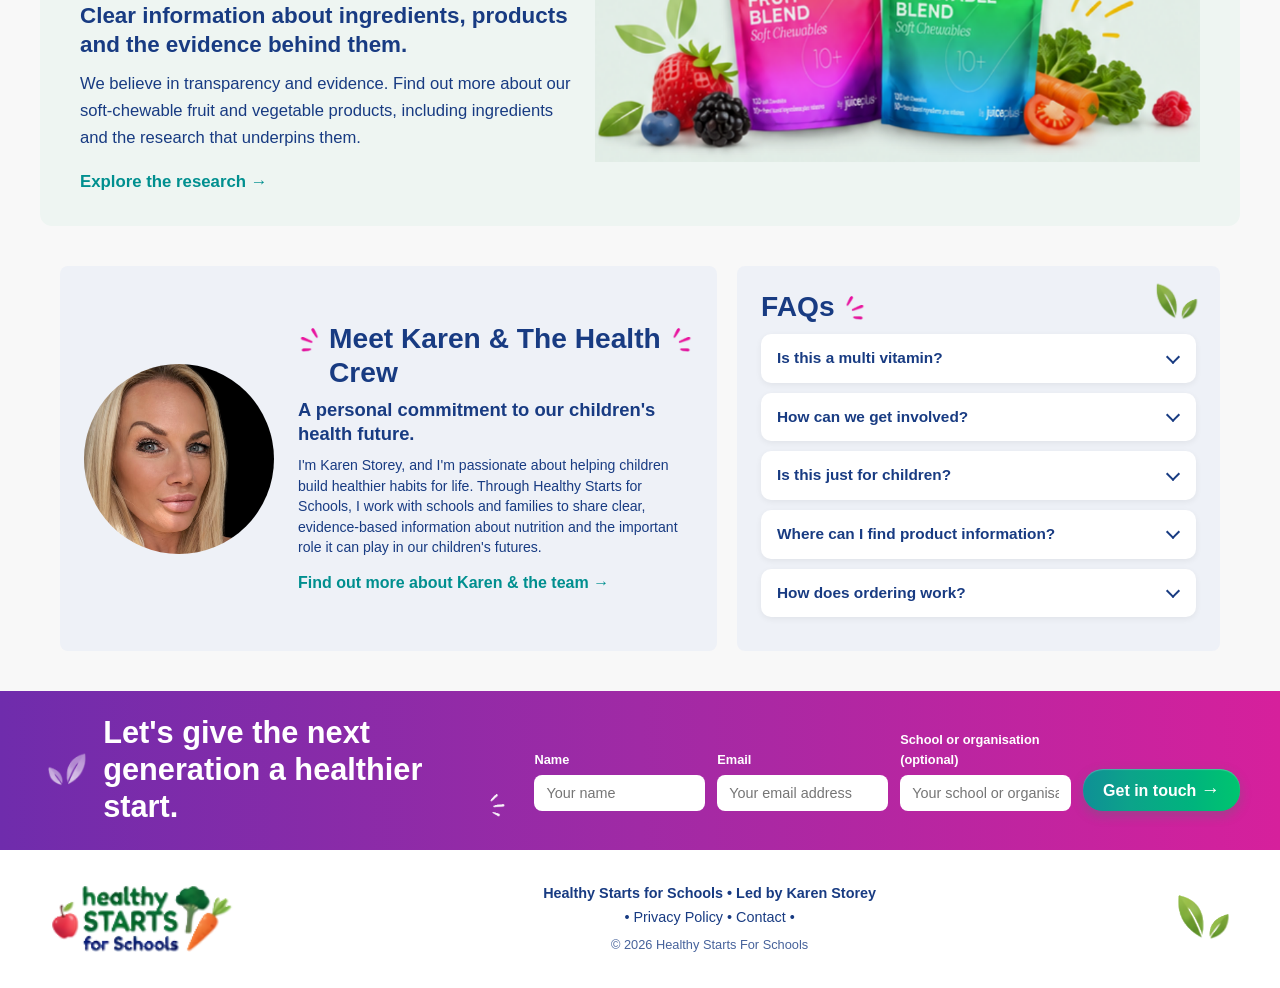
==== commit b2829bd5: "wrap ingredients" ====
--- a/index.html
+++ b/index.html
@@ -80,12 +80,10 @@
 
 </section>
 
-<div>
-	<p class="mission-banner">
-		<img class="fp-photo" src="images/caps-chewies-ingredients-left.png" alt="" aria-hidden="true">
-		<img class="fp-photo" src="images/caps-chewies-ingredients-center.png" alt="" aria-hidden="true">
-		<img class="fp-photo" src="images/caps-chewies-ingredients-right.png" alt="" aria-hidden="true">
-	</p>
+<div class="ingredients-row">
+		<img class="ingredients-img" src="images/caps-chewies-ingredients-left.png" alt="" aria-hidden="true">
+		<img class="ingredients-img" src="images/caps-chewies-ingredients-center.png" alt="" aria-hidden="true">
+		<img class="ingredients-img" src="images/caps-chewies-ingredients-right.png" alt="" aria-hidden="true">	
 </div>
 
 
--- a/css/style.css
+++ b/css/style.css
@@ -1332,4 +1332,22 @@
         grid-template-columns:repeat(2, 1fr);
         gap:12px;
     }
+}
+
+.ingredients-row{
+    display:flex;
+    flex-wrap:wrap;
+    justify-content:center;
+    gap:16px;
+    max-width:1000px;
+    margin:30px auto;
+}
+
+.ingredients-img{
+    flex:0 1 calc((100% - 32px) / 3);   /* exactly a third of the row, minus the gaps */
+    min-width:260px;                    /* smallest size before wrapping */
+    aspect-ratio:7 / 6;                 /* every image gets the same shape */
+    object-fit:cover;                   /* fills that shape without stretching */
+    height:auto;
+    display:block;
 }
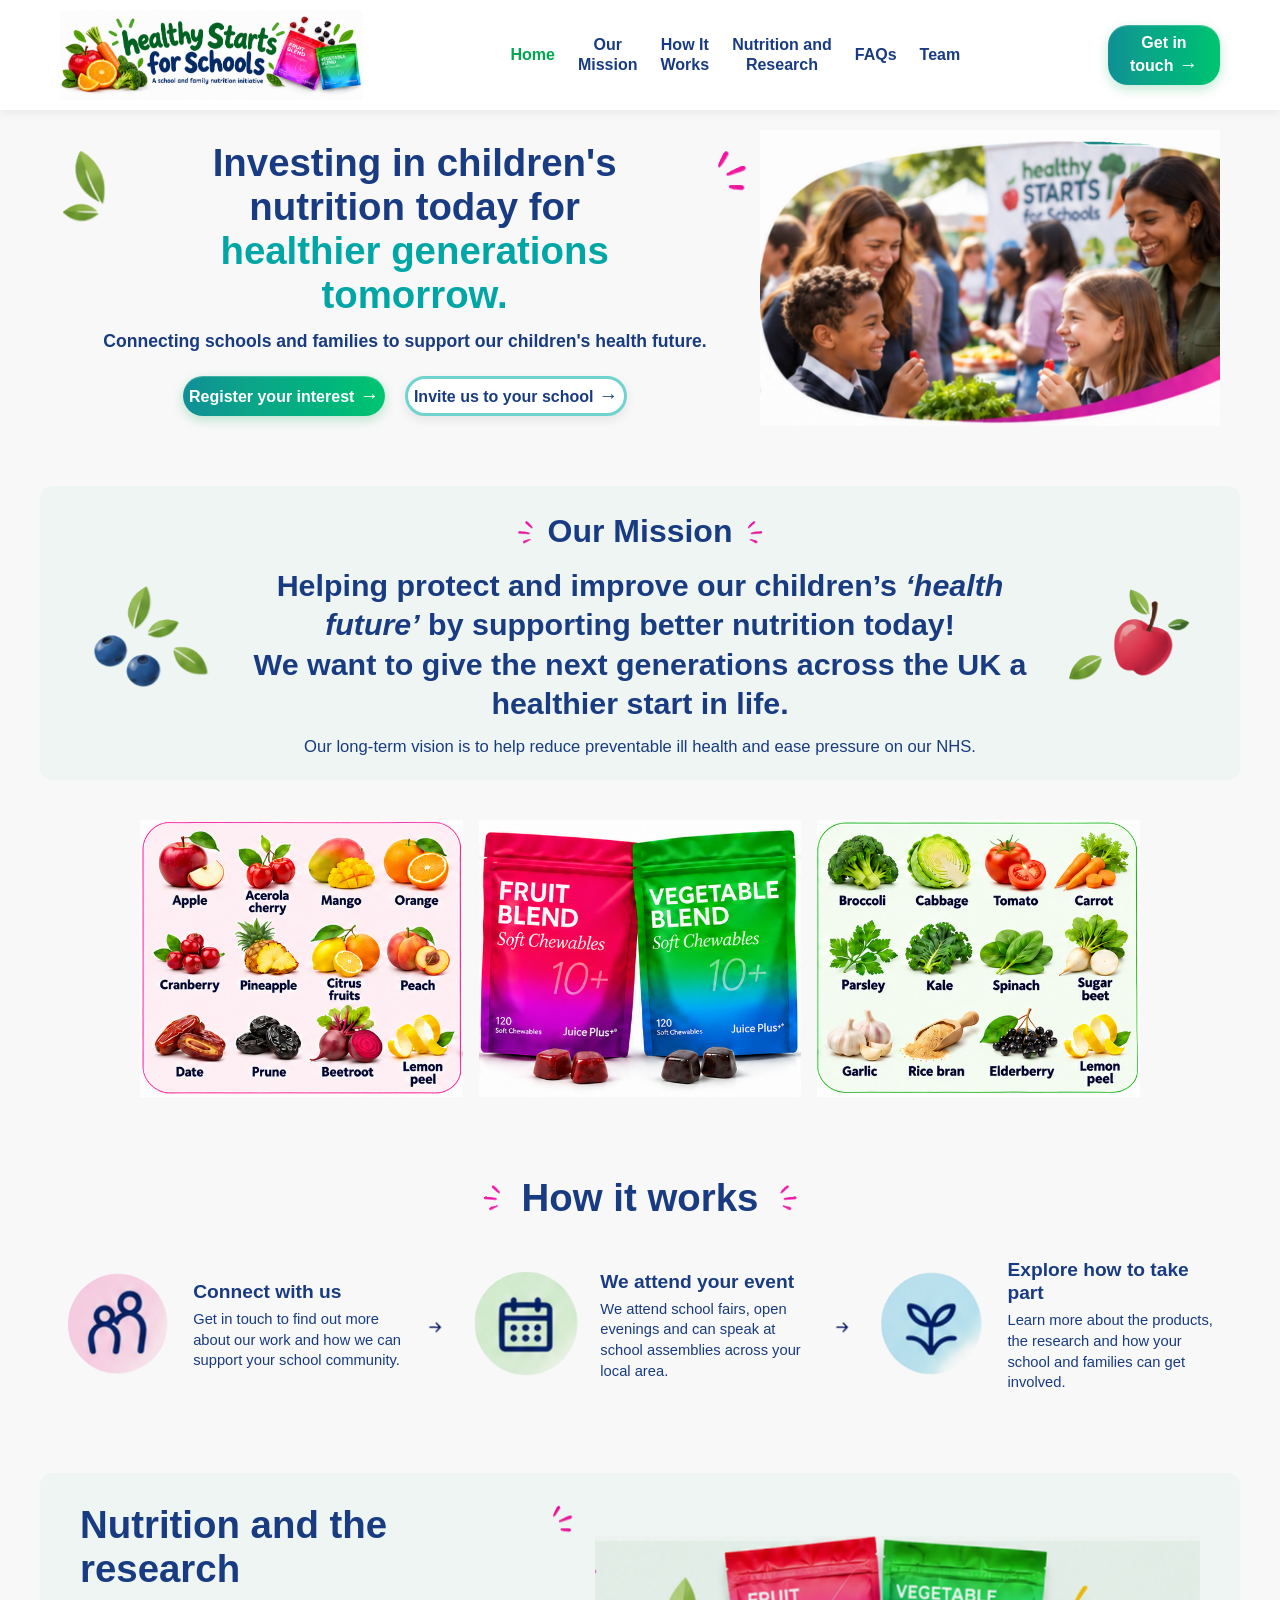
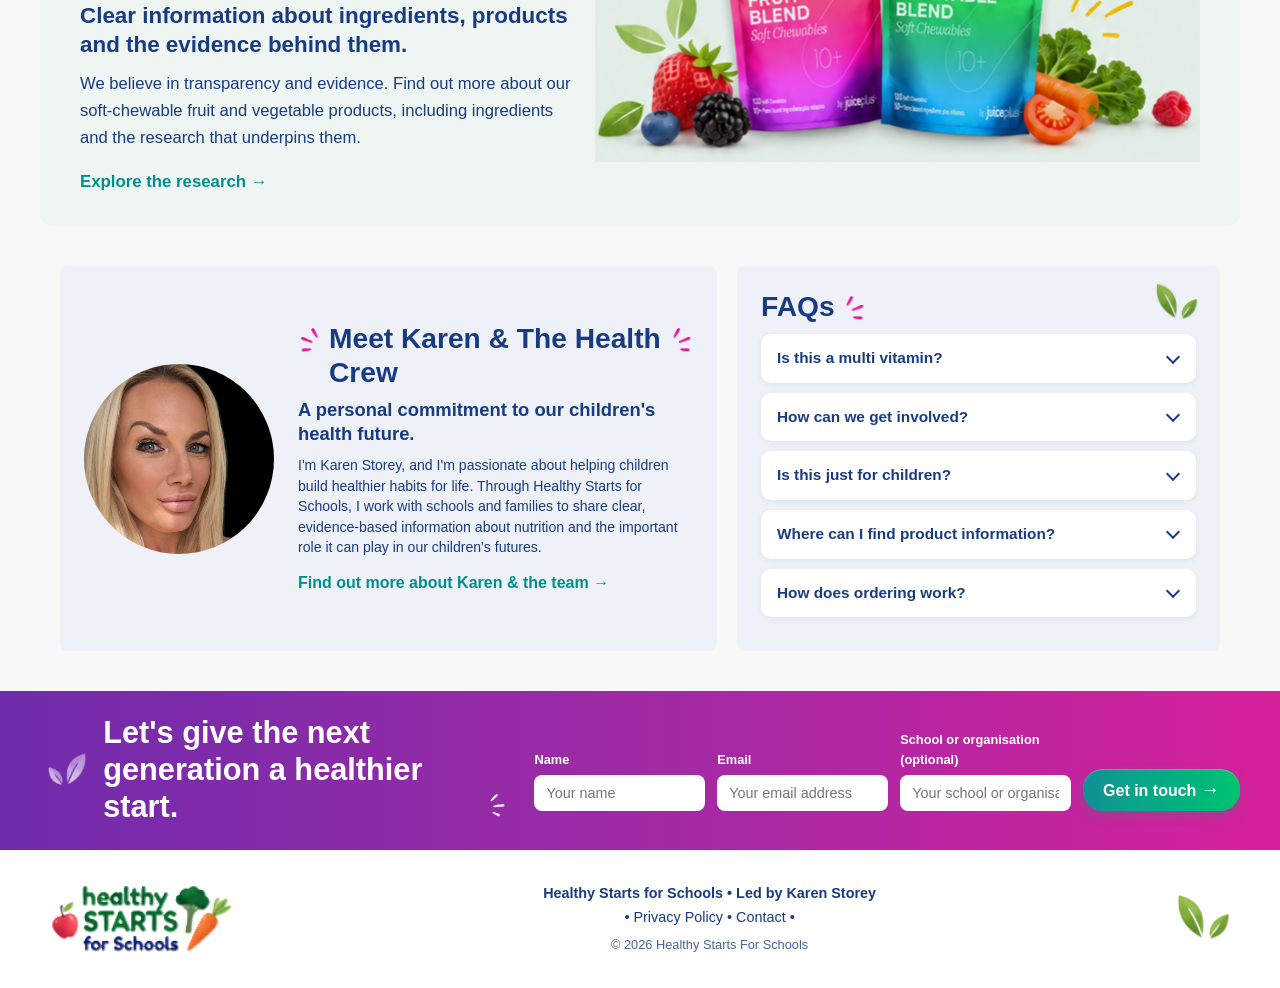
==== commit 341b5b54: "How it works, better layout" ====
--- a/index.html
+++ b/index.html
@@ -66,7 +66,7 @@
 		</div>
 
 		<p class="mission-subtitle">
-			Helping protect and improve our children’s <em>‘health future’</em> by supporting better nutrition today!
+			Helping protect and improve our children’s <em>‘health future’</em> by supporting better nutrition today!<br>
 We want to give the next generations across the UK a healthier start in life.
 		</p>
 
--- a/css/style.css
+++ b/css/style.css
@@ -1350,4 +1350,256 @@
     object-fit:cover;                   /* fills that shape without stretching */
     height:auto;
     display:block;
+}
+
+/* ---------- What the survey says ---------- */
+
+.survey{
+    display:flex;
+    align-items:center;
+    gap:clamp(16px, 3vw, 36px);
+    max-width:900px;
+    margin:40px auto;
+    padding:clamp(16px, 3vw, 30px);
+    background:#fff;
+    border-radius:12px;
+    box-shadow:0 2px 10px rgba(0,0,0,0.08);
+}
+
+.survey-text{
+    flex:1 1 55%;
+    min-width:0;
+    color:var(--blue-primary);
+}
+
+.survey-title{
+    font-family:'Fredoka', Arial, Helvetica, sans-serif;
+    font-weight:600;
+    font-size:clamp(1.3rem, 2.6vw, 1.9rem);
+    line-height:1.2;
+    text-transform:uppercase;
+    letter-spacing:0.03em;
+    margin-bottom:10px;
+}
+
+.survey-intro{
+    font-size:clamp(0.9rem, 1.4vw, 1.05rem);
+    line-height:1.4;
+    margin-bottom:14px;
+}
+
+.survey-stats{
+    list-style:none;                 /* we style our own layout */
+}
+
+.survey-stats li{
+    font-size:clamp(0.9rem, 1.4vw, 1.05rem);
+    line-height:1.35;
+    margin-bottom:8px;
+}
+
+.survey-stats strong{
+    font-weight:800;
+    color:var(--turquoise-dark);     /* makes the percentage stand out */
+    margin-right:4px;
+}
+
+.survey-photo{
+    flex:1 1 45%;
+    min-width:0;
+}
+
+.survey-photo img{
+    display:block;
+    width:100%;
+    height:auto;
+    border-radius:14px;
+    border:3px solid #e4eee9;        /* soft frame like the original */
+}
+
+/* Stack on phones: photo on top, text below */
+@media (max-width:600px){
+    .survey{
+        flex-direction:column-reverse;
+    }
+
+    .survey-photo{
+        width:100%;
+        max-width:340px;
+    }
+}
+/* ---------- Programme information extras ---------- */
+
+.survey-brand{
+    font-size:clamp(0.85rem, 1.6vw, 1.1rem);
+    letter-spacing:0.08em;
+    color:#333;
+    margin-bottom:2px;
+}
+
+.survey-sub{
+    font-size:clamp(0.8rem, 1.5vw, 1.05rem);
+    letter-spacing:0.12em;
+    color:#333;
+    margin-bottom:16px;
+}
+
+/* Rainbow line under the title */
+.survey-rule{
+    height:3px;
+    margin:6px 0 12px;
+    background:linear-gradient(90deg, #e0457b, #a45bbf, #5b8fc9, #6fbf5a);
+}
+
+/* "The result?" box with a gradient outline */
+.survey-result{
+    display:flex;
+    flex-direction:row;
+    align-items:center;
+    text-align:center;
+    gap:2px;
+    width:fit-content;
+    margin:0 0 16px;
+    padding:10px 20px;
+    font-size:clamp(0.8rem, 1.2vw, 0.9rem);
+    line-height:1.3;
+    color:#333;
+    border:2px solid transparent;
+    border-radius:16px;
+    background:
+        linear-gradient(#fff, #fff) padding-box,
+        linear-gradient(135deg, #a45bbf, #5b8fc9, #6fbf5a) border-box;
+}
+.result-leaf{
+    width:clamp(22px, 4vw, 40px);  /* scales down on small screens */
+    height:auto;
+    flex-shrink:0;                 /* the leaves never get squashed */
+    mix-blend-mode:multiply;       /* hides the white image background */
+}
+/* ---------- One continuous story ---------- */
+
+.story{
+    max-width:1100px;
+    margin:40px auto;
+    padding:clamp(20px, 4vw, 48px);
+    background:#fff;
+    border-radius:16px;
+    box-shadow:0 2px 10px rgba(0,0,0,0.08);
+}
+
+.story-head{
+    text-align:center;
+    margin-bottom:clamp(8px, 2vw, 20px);
+}
+
+.story-head h2{
+    font-family:'Fredoka', Arial, Helvetica, sans-serif;
+    font-weight:600;
+    font-size:clamp(1.6rem, 3.4vw, 2.4rem);
+    color:var(--blue-primary);
+}
+
+.story-head p{
+    color:var(--blue-primary);
+    font-size:clamp(0.95rem, 1.6vw, 1.15rem);
+}
+
+/* Each row: text one side, photo the other */
+.story-row{
+    display:flex;
+    align-items:center;
+    gap:clamp(20px, 4vw, 48px);
+    padding:clamp(24px, 4vw, 40px) 0;
+}
+
+/* ---------- Squiggly rainbow divider ---------- */
+/* ----------------------------------------------
+ Notes
+
+Thickness: the stroke-width='2' in the SVG is the line thickness. vector-effect='non-scaling-stroke' keeps it at 2px even though the wave stretches to fit the width.
+Squiggle height and shape: change the 5px in background-size (100% 5px) for a taller or flatter wave. For more waves, edit the path (M0 8 C ...) in the --squiggle value.
+Colours: I estimated the hex values from your image, in order: light pink, hot pink, magenta, purple, green, teal-green, cyan, light blue. To tune them, change the stop-color values. Note that # must be written as %23 inside the CSS.
+-------------------------------------------------*/
+:root{
+    --squiggle:url("data:image/svg+xml;utf8,<svg xmlns='http://www.w3.org/2000/svg' viewBox='0 0 1000 12' preserveAspectRatio='none'><defs><linearGradient id='g' x1='0' y1='0' x2='1' y2='0'><stop offset='0' stop-color='%23f77fc6'/><stop offset='0.10' stop-color='%23f72fa8'/><stop offset='0.25' stop-color='%23d41cae'/><stop offset='0.38' stop-color='%239a1ec3'/><stop offset='0.55' stop-color='%2355b82c'/><stop offset='0.70' stop-color='%2340bd5e'/><stop offset='0.85' stop-color='%230bb5d8'/><stop offset='1' stop-color='%234cc9f0'/></linearGradient></defs><path d='M0 8 C 80 1, 160 1, 250 6 S 420 12, 500 6 S 650 0, 750 6 S 920 12, 1000 4' fill='none' stroke='url(%23g)' stroke-width='1' stroke-linecap='round' vector-effect='non-scaling-stroke'/></svg>");
+}
+
+.story-row + .story-row{
+    border-top:none;                                 /* removes the old plain line */
+    background:var(--squiggle) no-repeat top center / 100% 5px;
+}
+
+/* Flip every second row: photo left, text right */
+.story-row:nth-of-type(even){
+    flex-direction:row-reverse;
+}
+
+/* Same photo shape in every row */
+.story-row .survey-photo img{
+    width:100%;
+    aspect-ratio:4 / 3;
+    object-fit:cover;
+    object-position:center;
+    border-radius:14px;
+    border:none;
+}
+
+/* Give every heading the same size */
+.story-row .survey-title,
+.story-row .survey-headline{
+    font-size:clamp(1.4rem, 2.8vw, 2.1rem);
+    line-height:1.15;
+}
+
+/* Statistics as tiles */
+.stat-tiles{
+    list-style:none;
+    display:grid;
+    grid-template-columns:repeat(2, 1fr);
+    gap:12px;
+    margin-top:14px;
+}
+
+.stat-tiles li{
+    display:flex;
+    flex-direction:column;
+    gap:2px;
+    padding:12px 14px;
+    background:#eef5f2;
+    border-radius:12px;
+    font-size:clamp(0.85rem, 1.2vw, 0.95rem);
+    line-height:1.3;
+    color:var(--blue-primary);
+}
+
+.stat-tiles strong{
+    font-family:'Fredoka', Arial, Helvetica, sans-serif;
+    font-size:clamp(1.6rem, 3vw, 2.2rem);
+    font-weight:700;
+    line-height:1.1;
+    color:var(--turquoise-dark);
+}
+
+/* Closing call to action */
+.story-cta{
+    border-top:none;
+    background:var(--squiggle) no-repeat top center / 100% 12px;
+}
+
+/* Phones: photo above text, every row the same */
+@media (max-width:700px){
+    .story-row,
+    .story-row:nth-of-type(even){
+        flex-direction:column-reverse;
+    }
+
+    .story-row .survey-photo{
+        width:100%;
+    }
+}
+/* A standalone divider you can drop in anywhere */
+.squiggle-divider{
+    height:12px;
+    margin:24px 0;
+    background:var(--squiggle) no-repeat center / 100% 12px;
 }
